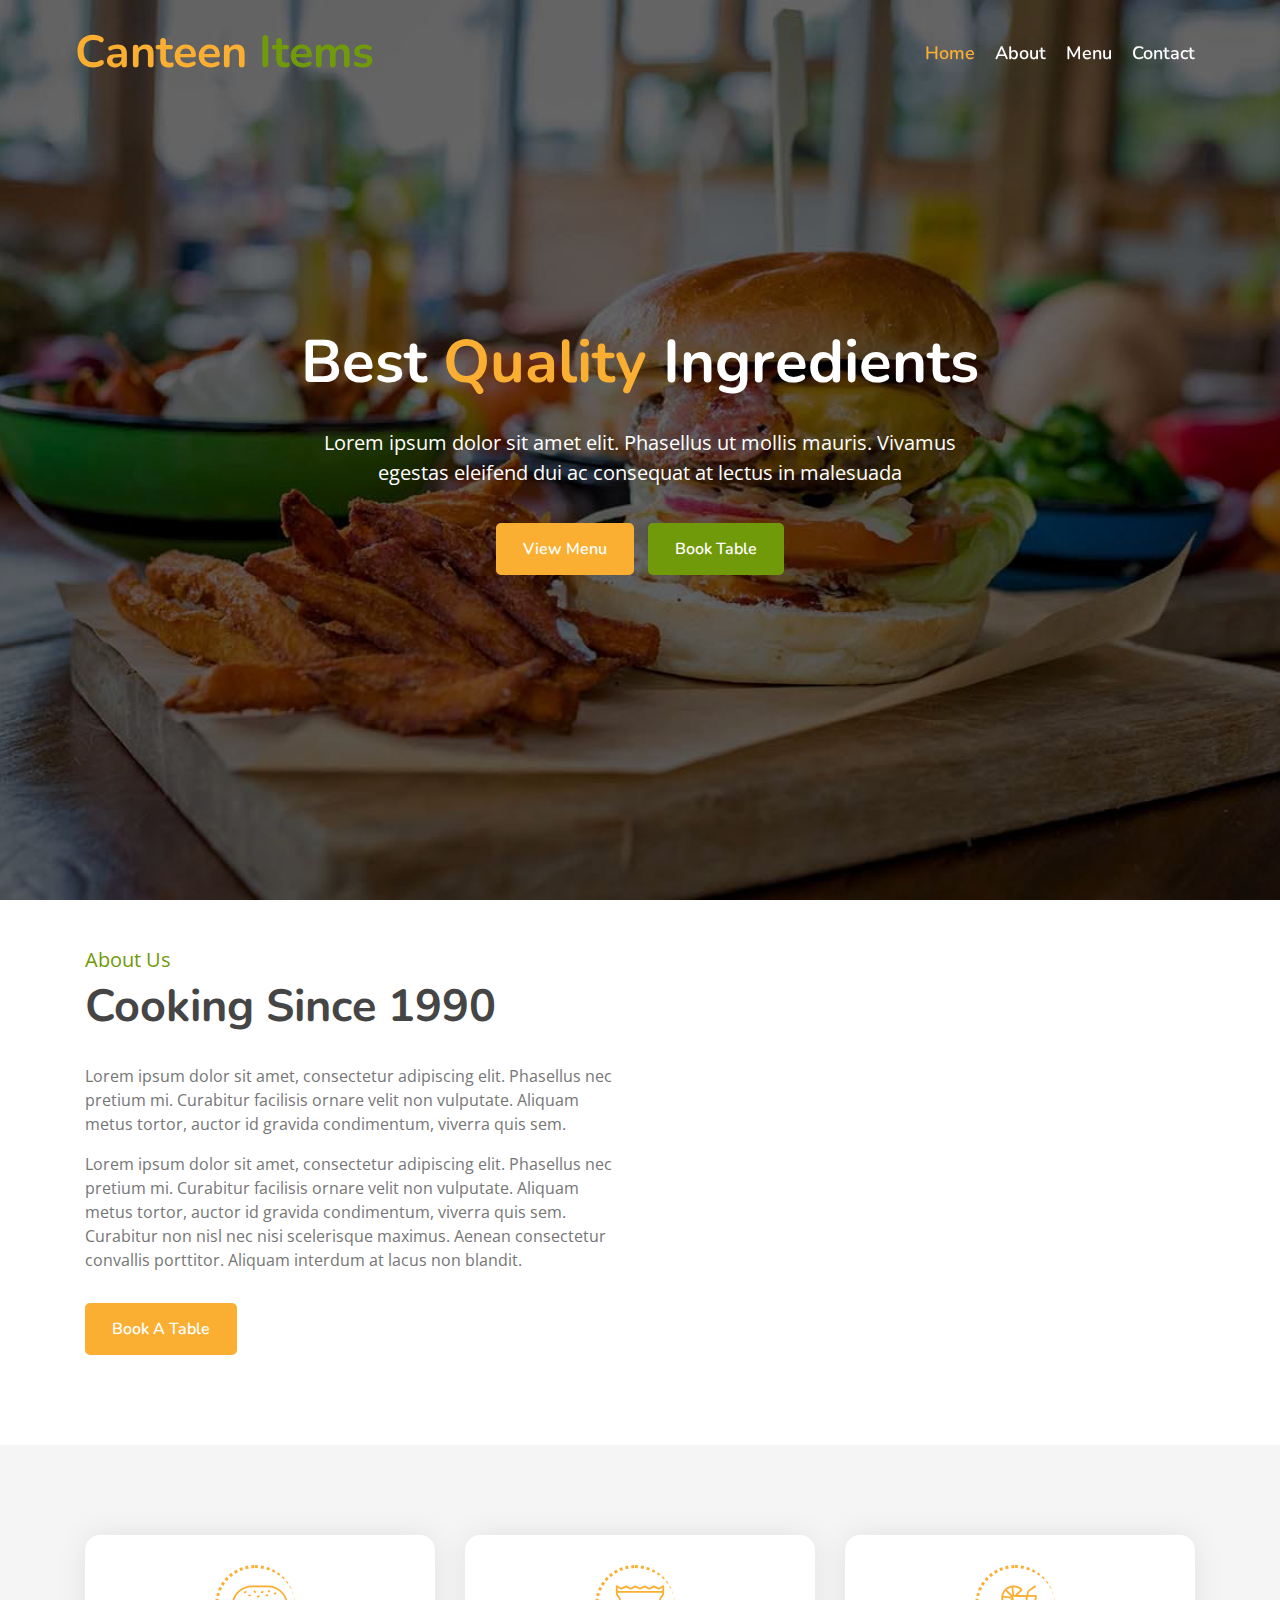
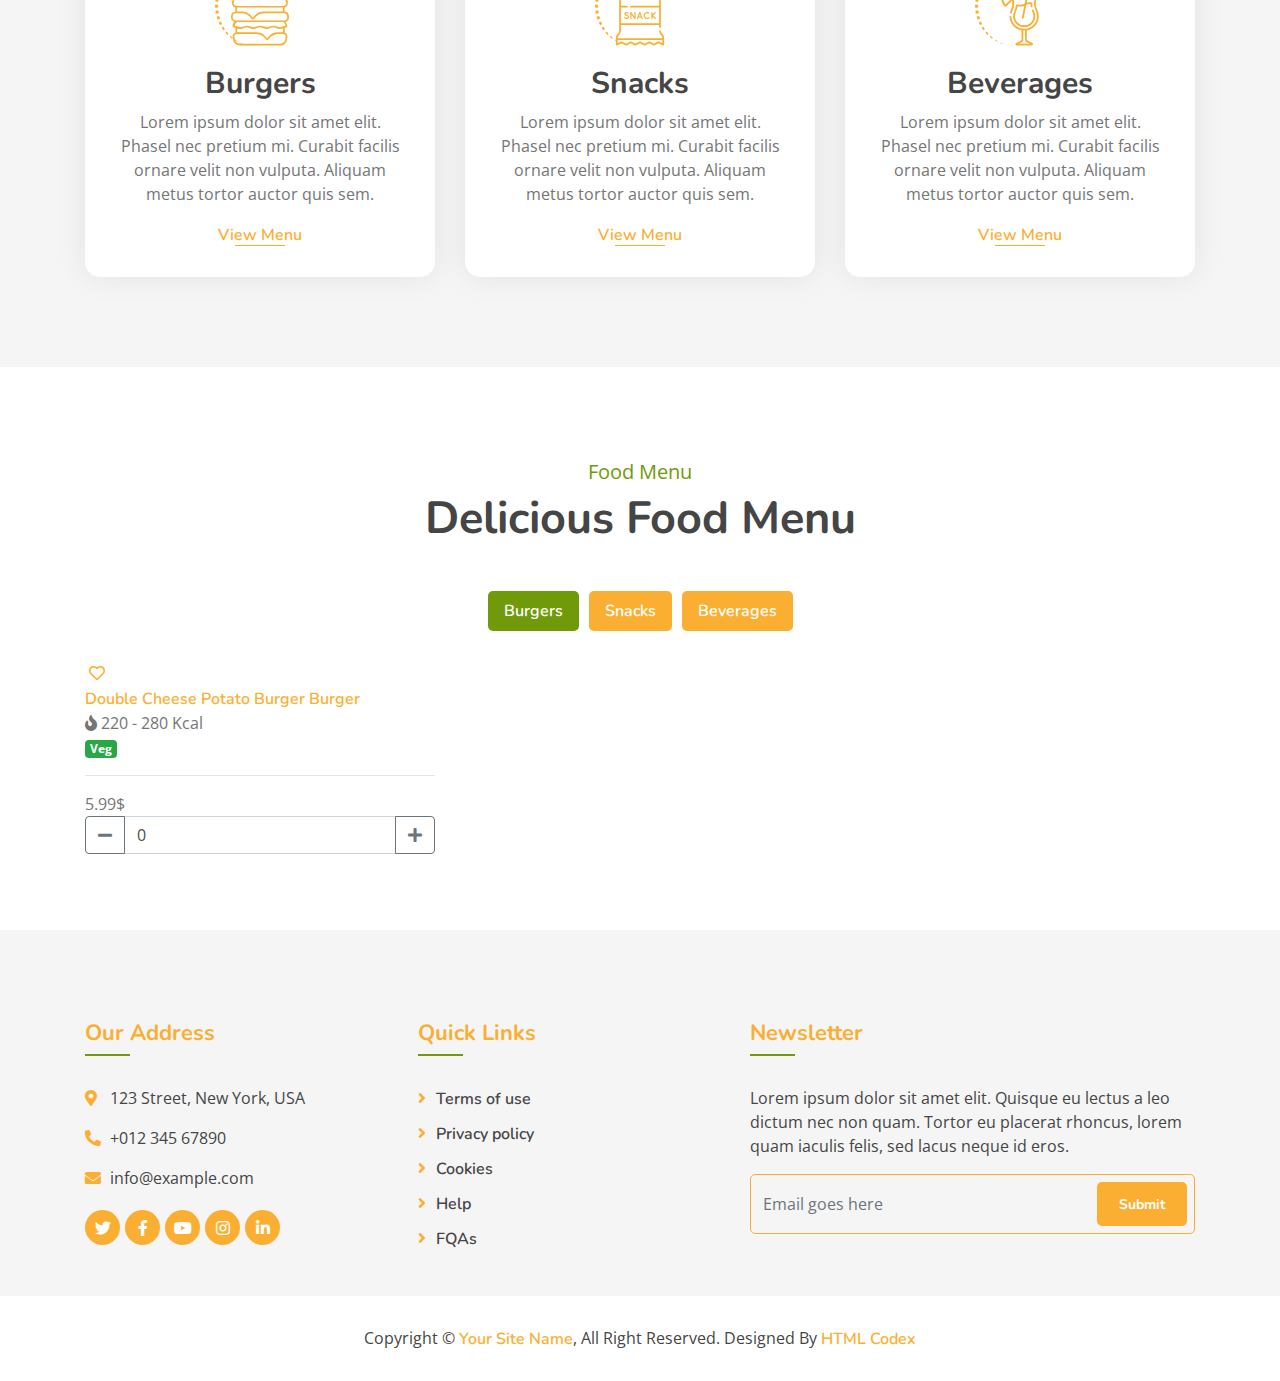
==== index.html @ 70b46063 "removed template name" ====
<!DOCTYPE html>
<html lang="en">
    <head>
        <meta charset="utf-8">
        <title>Canteen items - </title>
        <meta content="width=device-width, initial-scale=1.0" name="viewport">
        <meta content="Free Website Template" name="keywords">
        <meta content="Free Website Template" name="description">

        <!-- Favicon -->
        <link href="img/favicon.ico" rel="icon">

        <!-- Google Font -->
        <link href="https://fonts.googleapis.com/css?family=Open+Sans:300,400|Nunito:600,700" rel="stylesheet"> 
        
        <!-- CSS Libraries -->
        <link href="https://stackpath.bootstrapcdn.com/bootstrap/4.4.1/css/bootstrap.min.css" rel="stylesheet">
        <link href="https://cdnjs.cloudflare.com/ajax/libs/font-awesome/5.10.0/css/all.min.css" rel="stylesheet">
        <link href="lib/animate/animate.min.css" rel="stylesheet">
        <link href="lib/owlcarousel/assets/owl.carousel.min.css" rel="stylesheet">
        <link href="lib/flaticon/font/flaticon.css" rel="stylesheet">
        <link href="lib/tempusdominus/css/tempusdominus-bootstrap-4.min.css" rel="stylesheet" />

        <!-- Template Stylesheet -->
        <link href="css/style.css" rel="stylesheet">
    </head>

    <body>
        <!-- Nav Bar Start -->
        <div class="navbar navbar-expand-lg bg-light navbar-light">
            <div class="container-fluid">
                <a href="index.html" class="navbar-brand">Canteen <span>Items</span></a>
                <button type="button" class="navbar-toggler" data-toggle="collapse" data-target="#navbarCollapse">
                    <span class="navbar-toggler-icon"></span>
                </button>

                <div class="collapse navbar-collapse justify-content-between" id="navbarCollapse">
                    <div class="navbar-nav ml-auto">
                        <a href="index.html" class="nav-item nav-link active">Home</a>
                        <a href="about.html" class="nav-item nav-link">About</a>
                        
                       
                        <a href="menu.html" class="nav-item nav-link">Menu</a>
                        <a href="contact.html" class="nav-item nav-link">Contact</a>
                    </div>
                </div>
            </div>
        </div>
        <!-- Nav Bar End -->


        <!-- Carousel Start -->
        <div class="carousel">
            <div class="container-fluid">
                <div class="owl-carousel">
                    <div class="carousel-item">
                        <div class="carousel-img">
                            <img src="img/carousel-1.jpg" alt="Image">
                        </div>
                        <div class="carousel-text">
                            <h1>Best <span>Quality</span> Ingredients</h1>
                            <p>
                                Lorem ipsum dolor sit amet elit. Phasellus ut mollis mauris. Vivamus egestas eleifend dui ac consequat at lectus in malesuada
                            </p>
                            <div class="carousel-btn">
                                <a class="btn custom-btn" href="">View Menu</a>
                                <a class="btn custom-btn" href="">Book Table</a>
                            </div>
                        </div>
                    </div>
                    <div class="carousel-item">
                        <div class="carousel-img">
                            <img src="img/carousel-2.jpg" alt="Image">
                        </div>
                        <div class="carousel-text">
                            <h1>World’s <span>Best</span> Chef</h1>
                            <p>
                                Morbi sagittis turpis id suscipit feugiat. Suspendisse eu augue urna. Morbi sagittis, orci sodales varius fermentum, tortor
                            </p>
                            <div class="carousel-btn">
                                <a class="btn custom-btn" href="">View Menu</a>
                                <a class="btn custom-btn" href="">Book Table</a>
                            </div>
                        </div>
                    </div>
                    <div class="carousel-item">
                        <div class="carousel-img">
                            <img src="img/carousel-3.jpg" alt="Image">
                        </div>
                        <div class="carousel-text">
                            <h1>Fastest Order <span>Delivery</span></h1>
                            <p>
                                Sed ultrices, est eget feugiat accumsan, dui nibh egestas tortor, ut rhoncus nibh ligula euismod quam. Proin pellentesque odio
                            </p>
                            <div class="carousel-btn">
                                <a class="btn custom-btn" href="">View Menu</a>
                                <a class="btn custom-btn" href="">Book Table</a>
                            </div>
                        </div>
                    </div>
                </div>
            </div>
        </div>
        <!-- Carousel End -->
        
        
    
        

        <!-- About Start -->
        <div class="about">
            <div class="container">
                <div class="row align-items-center">
                   
                    <div class="col-lg-6">
                        <div class="about-content">
                            <div class="section-header">
                                <p>About Us</p>
                                <h2>Cooking Since 1990</h2>
                            </div>
                            <div class="about-text">
                                <p>
                                    Lorem ipsum dolor sit amet, consectetur adipiscing elit. Phasellus nec pretium mi. Curabitur facilisis ornare velit non vulputate. Aliquam metus tortor, auctor id gravida condimentum, viverra quis sem.
                                </p>
                                <p>
                                    Lorem ipsum dolor sit amet, consectetur adipiscing elit. Phasellus nec pretium mi. Curabitur facilisis ornare velit non vulputate. Aliquam metus tortor, auctor id gravida condimentum, viverra quis sem. Curabitur non nisl nec nisi scelerisque maximus. Aenean consectetur convallis porttitor. Aliquam interdum at lacus non blandit.
                                </p>
                                <a class="btn custom-btn" href="">Book A Table</a>
                            </div>
                        </div>
                    </div>
                </div>
            </div>
        </div>
        <!-- About End -->
        
        
    
        
        
      
        <!-- Food Start -->
        <div class="food">
            <div class="container">
                <div class="row align-items-center">
                    <div class="col-md-4">
                        <div class="food-item">
                            <i class="flaticon-burger"></i>
                            <h2>Burgers</h2>
                            <p>
                                Lorem ipsum dolor sit amet elit. Phasel nec pretium mi. Curabit facilis ornare velit non vulputa. Aliquam metus tortor auctor quis sem. 
                            </p>
                            <a href="">View Menu</a>
                        </div>
                    </div>
                    <div class="col-md-4">
                        <div class="food-item">
                            <i class="flaticon-snack"></i>
                            <h2>Snacks</h2>
                            <p>
                                Lorem ipsum dolor sit amet elit. Phasel nec pretium mi. Curabit facilis ornare velit non vulputa. Aliquam metus tortor auctor quis sem. 
                            </p>
                            <a href="">View Menu</a>
                        </div>
                    </div>
                    <div class="col-md-4">
                        <div class="food-item">
                            <i class="flaticon-cocktail"></i>
                            <h2>Beverages</h2>
                            <p>
                                Lorem ipsum dolor sit amet elit. Phasel nec pretium mi. Curabit facilis ornare velit non vulputa. Aliquam metus tortor auctor quis sem. 
                            </p>
                            <a href="">View Menu</a>
                        </div>
                    </div>
                </div>
            </div>
        </div>
        <!-- Food End -->
        
        
        <!-- Menu Start -->
        <div class="menu">
            <div class="container">
                <div class="section-header text-center">
                    <p>Food Menu</p>
                    <h2>Delicious Food Menu</h2>
                </div>
                <div class="menu-tab">
                    <ul class="nav nav-pills justify-content-center">
                        <li class="nav-item">
                            <a class="nav-link active" data-toggle="pill" href="#burgers">Burgers</a>
                        </li>
                        <li class="nav-item">
                            <a class="nav-link" data-toggle="pill" href="#snacks">Snacks</a>
                        </li>
                        <li class="nav-item">
                            <a class="nav-link" data-toggle="pill" href="#beverages">Beverages</a>
                        </li>
                    </ul>
                    <div class="tab-content">
                        <div id="burgers" class="container tab-pane active">
                            
                            
                        </div>
                        <div id="snacks" class="container tab-pane fade">
                            
                        </div>
                        <div id="beverages" class="container tab-pane fade">
                           
                        
                        </div>
                    </div>
                </div>
            </div>
        </div>
        <!-- Menu End -->
        
        
        
        
        
        




        <!-- Footer Start -->
        <div class="footer">
            <div class="container">
                <div class="row">
                    <div class="col-lg-7">
                        <div class="row">
                            <div class="col-md-6">
                                <div class="footer-contact">
                                    <h2>Our Address</h2>
                                    <p><i class="fa fa-map-marker-alt"></i>123 Street, New York, USA</p>
                                    <p><i class="fa fa-phone-alt"></i>+012 345 67890</p>
                                    <p><i class="fa fa-envelope"></i>info@example.com</p>
                                    <div class="footer-social">
                                        <a href=""><i class="fab fa-twitter"></i></a>
                                        <a href=""><i class="fab fa-facebook-f"></i></a>
                                        <a href=""><i class="fab fa-youtube"></i></a>
                                        <a href=""><i class="fab fa-instagram"></i></a>
                                        <a href=""><i class="fab fa-linkedin-in"></i></a>
                                    </div>
                                </div>
                            </div>
                            <div class="col-md-6">
                                <div class="footer-link">
                                    <h2>Quick Links</h2>
                                    <a href="">Terms of use</a>
                                    <a href="">Privacy policy</a>
                                    <a href="">Cookies</a>
                                    <a href="">Help</a>
                                    <a href="">FQAs</a>
                                </div>
                            </div>
                        </div>
                    </div>
                    <div class="col-lg-5">
                        <div class="footer-newsletter">
                            <h2>Newsletter</h2>
                            <p>
                                Lorem ipsum dolor sit amet elit. Quisque eu lectus a leo dictum nec non quam. Tortor eu placerat rhoncus, lorem quam iaculis felis, sed lacus neque id eros.
                            </p>
                            <div class="form">
                                <input class="form-control" placeholder="Email goes here">
                                <button class="btn custom-btn">Submit</button>
                            </div>
                        </div>
                    </div>
                </div>
            </div>
            <div class="copyright">
                <div class="container">
                    <p>Copyright &copy; <a href="#">Your Site Name</a>, All Right Reserved.</p>
                    <p>Designed By <a href="https://htmlcodex.com">HTML Codex</a></p>
                </div>
            </div>
        </div>
        <!-- Footer End -->

        <a href="#" class="back-to-top"><i class="fa fa-chevron-up"></i></a>

        <!-- JavaScript Libraries -->
        <script src="https://code.jquery.com/jquery-3.4.1.min.js"></script>
        <script src="https://stackpath.bootstrapcdn.com/bootstrap/4.4.1/js/bootstrap.bundle.min.js"></script>
        <script src="lib/easing/easing.min.js"></script>
        <script src="lib/owlcarousel/owl.carousel.min.js"></script>
        <script src="lib/tempusdominus/js/moment.min.js"></script>
        <script src="lib/tempusdominus/js/moment-timezone.min.js"></script>
        <script src="lib/tempusdominus/js/tempusdominus-bootstrap-4.min.js"></script>
        
        <!-- Contact Javascript File -->
        <script src="mail/jqBootstrapValidation.min.js"></script>
        <script src="mail/contact.js"></script>

        <!-- Template Javascript -->
        <script src="js/main.js"></script>
    </body>
</html>
---- lib/flaticon/font/flaticon.css ----
/*
  	Flaticon icon font: Flaticon
  	Creation date: 19/09/2020 16:59
  	*/

@font-face {
  font-family: "Flaticon";
  src: url("./Flaticon.eot");
  src: url("./Flaticon.eot?#iefix") format("embedded-opentype"),
       url("./Flaticon.woff2") format("woff2"),
       url("./Flaticon.woff") format("woff"),
       url("./Flaticon.ttf") format("truetype"),
       url("./Flaticon.svg#Flaticon") format("svg");
  font-weight: normal;
  font-style: normal;
}

@media screen and (-webkit-min-device-pixel-ratio:0) {
  @font-face {
    font-family: "Flaticon";
    src: url("./Flaticon.svg#Flaticon") format("svg");
  }
}

[class^="flaticon-"]:before, [class*=" flaticon-"]:before,
[class^="flaticon-"]:after, [class*=" flaticon-"]:after {   
  font-family: Flaticon;
        font-size: 20px;
font-style: normal;
margin-left: 20px;
}

.flaticon-burger:before { content: "\f100"; }
.flaticon-fast-food:before { content: "\f101"; }
.flaticon-snack:before { content: "\f102"; }
.flaticon-cocktail:before { content: "\f103"; }
.flaticon-vegetable:before { content: "\f104"; }
.flaticon-meat:before { content: "\f105"; }
.flaticon-medal:before { content: "\f106"; }
.flaticon-fruits-and-vegetables:before { content: "\f107"; }
.flaticon-cooking:before { content: "\f108"; }
.flaticon-courier:before { content: "\f109"; }
---- css/style.css ----
/*******************************/
/********* General CSS *********/
/*******************************/
body {
    color: #757575;
    background: #ffffff;
    font-family: 'open sans', sans-serif;
}

h1,
h2, 
h3, 
h4,
h5, 
h6 {
    color: #454545;
    font-family: 'Nunito', sans-serif;
}

a {
    font-family: 'Nunito', sans-serif;
    font-weight: 600;
    color: #fbaf32;
    transition: .3s;
}

a:hover,
a:active,
a:focus {
    color: #719a0a;
    outline: none;
    text-decoration: none;
}

.btn.custom-btn {
    padding: 12px 25px;
    font-family: 'Nunito', sans-serif;
    font-size: 16px;
    font-weight: 600;
    color: #ffffff;
    background: #fbaf32;
    border: 2px solid #fbaf32;
    border-radius: 5px;
    transition: .5s;
}

.btn.custom-btn:hover {
    color: #fbaf32;
    background: transparent;
}

.btn.custom-btn:focus,
.form-control:focus,
.custom-select:focus {
    box-shadow: none;
}

.container-fluid {
    max-width: 1366px;
}

.back-to-top {
    position: fixed;
    display: none;
    background: #fbaf32;
    width: 44px;
    height: 44px;
    text-align: center;
    line-height: 1;
    font-size: 22px;
    right: 15px;
    bottom: 15px;
    border-radius: 5px;
    transition: background 0.5s;
    z-index: 9;
}

.back-to-top i {
    color: #ffffff;
    padding-top: 10px;
}

.back-to-top:hover {
    background: #719a0a;
}

[class^="flaticon-"]:before, [class*=" flaticon-"]:before,
[class^="flaticon-"]:after, [class*=" flaticon-"]:after {   
    font-size: inherit;
    margin-left: 0;
}


/**********************************/
/*********** Nav Bar CSS **********/
/**********************************/
.navbar {
    position: relative;
    transition: .5s;
    z-index: 999;
}

.navbar.nav-sticky {
    position: fixed;
    top: 0;
    width: 100%;
    box-shadow: 0 2px 5px rgba(0, 0, 0, .3);
}

.navbar .navbar-brand {
    margin: 0;
    color: #fbaf32;
    font-size: 45px;
    line-height: 0px;
    font-weight: 700;
    font-family: 'Nunito', sans-serif;
    transition: .5s;
    
}

.navbar .navbar-brand span {
    color: #719a0a;
}

.navbar .navbar-brand:hover {
    color: #fbaf32;
}

.navbar .navbar-brand:hover span {
    color: #fbaf32;
}

.navbar .navbar-brand img {
    max-width: 100%;
    max-height: 40px;
}

.navbar .dropdown-menu {
    margin-top: 0;
    border: 0;
    border-radius: 0;
    background: #f8f9fa;
}

@media (min-width: 992px) {
    .navbar {
        position: absolute;
        width: 100%;
        padding: 30px 60px;
        background: transparent !important;
        z-index: 9;
    }
    
    .navbar.nav-sticky {
        padding: 10px 60px;
        background: #ffffff !important;
    }
    
    .navbar .navbar-brand {
        color: #fbaf32;
    }
    
    .navbar.nav-sticky .navbar-brand {
        color: #fbaf32;
    }

    .navbar-light .navbar-nav .nav-link,
    .navbar-light .navbar-nav .nav-link:focus {
        padding: 10px 10px 8px 10px;
        font-family: 'Nunito', sans-serif;
        color: #ffffff;
        font-size: 18px;
        font-weight: 600;
    }
    
    .navbar-light.nav-sticky .navbar-nav .nav-link,
    .navbar-light.nav-sticky .navbar-nav .nav-link:focus {
        color: #666666;
    }

    .navbar-light .navbar-nav .nav-link:hover,
    .navbar-light .navbar-nav .nav-link.active {
        color: #fbaf32;
    }
    
    .navbar-light.nav-sticky .navbar-nav .nav-link:hover,
    .navbar-light.nav-sticky .navbar-nav .nav-link.active {
        color: #fbaf32;
    }
}

@media (max-width: 991.98px) {   
    .navbar {
        padding: 15px;
        background: #ffffff !important;
    }
    
    .navbar .navbar-brand {
        color: #fbaf32;
    }
    
    .navbar .navbar-nav {
        margin-top: 15px;
    }
    
    .navbar a.nav-link {
        padding: 5px;
    }
    
    .navbar .dropdown-menu {
        box-shadow: none;
    }
}


/*******************************/
/********** Hero CSS ***********/
/*******************************/
.carousel {
    position: relative;
    width: 100%;
    height: 100vh;
    min-height: 400px;
    background: #ffffff;
}

.carousel .container-fluid {
    padding: 0;
}

.carousel .carousel-item {
    position: relative;
    width: 100%;
    height: 100vh;
    display: flex;
    align-items: center;
    justify-content: center;
    flex-direction: column;
}

.carousel .carousel-img {
    position: relative;
    width: 100%;
    height: 100%;
    text-align: right;
    overflow: hidden;
}

.carousel .carousel-img::after {
    position: absolute;
    content: "";
    top: 0;
    right: 0;
    bottom: 0;
    left: 0;
    background: rgba(0, 0, 0, 0.6);
    z-index: 1;
}

.carousel .carousel-img img {
    width: 100%;
    height: 100%;
    object-fit: cover;
}

.carousel .carousel-text {
    position: absolute;
    max-width: 700px;
    height: calc(100vh - 35px);
    display: flex;
    align-items: center;
    justify-content: center;
    flex-direction: column;
    z-index: 2;
}

.carousel .carousel-text h1 {
    text-align: center;
    color: #ffffff;
    font-size: 60px;
    font-weight: 700;
    margin-bottom: 30px;
}

.carousel .carousel-text h1 span {
    color: #fbaf32;
}

.carousel .carousel-text p {
    color: #ffffff;
    text-align: center;
    font-size: 20px;
    margin-bottom: 35px;
}

.carousel .carousel-btn .btn:last-child {
    margin-left: 10px;
    background: #719a0a;
    border-color: #719a0a;
}

.carousel .carousel-btn .btn:last-child:hover {
    color: #719a0a;
    background: transparent;
}

.carousel .animated {
    -webkit-animation-duration: 1s;
    animation-duration: 1s;
}

@media (max-width: 991.98px) {
    .carousel,
    .carousel .carousel-item,
    .carousel .carousel-text {
        height: calc(100vh - 105px);
    }
    
    .carousel .carousel-text h1 {
        font-size: 35px;
    }
    
    .carousel .carousel-text p {
        font-size: 16px;
    }
    
    .carousel .carousel-text .btn {
        padding: 12px 30px;
        font-size: 15px;
        letter-spacing: 0;
    }
}

@media (max-width: 767.98px) {
    .carousel,
    .carousel .carousel-item,
    .carousel .carousel-text {
        height: calc(100vh - 70px);
    }
    
    .carousel .carousel-text h1 {
        font-size: 30px;
    }
    
    .carousel .carousel-text .btn {
        padding: 10px 25px;
        font-size: 15px;
        letter-spacing: 0;
    }
}

@media (max-width: 575.98px) {
    .carousel .carousel-text h1 {
        font-size: 25px;
    }
    
    .carousel .carousel-text .btn {
        padding: 8px 20px;
        font-size: 14px;
        letter-spacing: 0;
    }
}


/*******************************/
/******* Page Header CSS *******/
/*******************************/
.page-header {
    position: relative;
    margin-bottom: 45px;
    padding: 150px 0 90px 0;
    text-align: center;
    background: linear-gradient(rgba(0, 0, 0, .5), rgba(0, 0, 0, .5)), url(../img/page-header.jpg);
    background-position: center;
    background-repeat: no-repeat;
    background-size: cover;
}

.page-header h2 {
    position: relative;
    color: #fbaf32;
    font-size: 60px;
    font-weight: 700;
}

.page-header a {
    position: relative;
    padding: 0 12px;
    font-size: 20px;
    text-transform: uppercase;
    color: #ffffff;
}

.page-header a:hover {
    color: #ffffff;
}

.page-header a::after {
    position: absolute;
    content: "/";
    width: 8px;
    height: 8px;
    top: -1px;
    right: -7px;
    text-align: center;
    color: #fbaf32;
}

.page-header a:last-child::after {
    display: none;
}

@media (max-width: 767.98px) {
    .page-header h2 {
        font-size: 35px;
    }
    
    .page-header a {
        font-size: 18px;
    }
}


/*******************************/
/******* Section Header ********/
/*******************************/
.section-header {
    position: relative;
    margin-bottom: 45px;
}

.section-header p {
    color: #719a0a;
    margin-bottom: 5px;
    position: relative;
    font-size: 20px;
}

.section-header h2 {
    margin: 0;
    position: relative;
    font-size: 45px;
    font-weight: 700;
}

@media (max-width: 991.98px) {
    .section-header h2 {
        font-size: 40px;
        font-weight: 600;
    }
}

@media (max-width: 767.98px) {
    .section-header h2 {
        font-size: 35px;
        font-weight: 600;
    }
}

@media (max-width: 575.98px) {
    .section-header h2 {
        font-size: 30px;
        font-weight: 600;
    }
}


/*******************************/
/********* Booking CSS *********/
/*******************************/
.booking {
    position: relative;
    width: 100%;
    margin-bottom: 45px;
    background: rgba(0, 0, 0, .04);
}

.booking .booking-content {
    padding: 45px 0 15px 0;
}

.booking .booking-content .section-header {
    margin-bottom: 30px;
}

.booking .booking-form {
    padding: 60px 30px;
    background: #fbaf32;
}

.booking .booking-form .control-group {
    margin-bottom: 15px;
}

.booking .booking-form .input-group-text {
    position: absolute;
    padding: 0;
    border: none;
    background: none;
    top: 15px;
    right: 15px;
    color: #ffffff;
    font-size: 14px;
}

.booking .booking-form .form-control {
    height: 45px;
    font-size: 14px;
    color: #ffffff;
    padding: 0 15px;
    border-radius: 5px !important;
    border: 1px solid #ffffff;
    background: transparent;
}

.booking .booking-form select.form-control {
    padding: 0 10px;
}

.booking .booking-form .form-control::placeholder {
    color: #ffffff;
    opacity: 1;
}

.booking .booking-form .form-control:-ms-input-placeholder,
.booking .booking-form .form-control::-ms-input-placeholder {
    color: #ffffff;
}

.booking .booking-form .input-group [data-toggle="datetimepicker"] {
    cursor: default;
}

.booking .booking-form .btn.custom-btn {
    width: 100%;
    color: #fbaf32;
    background: #ffffff;
    border: 1px solid #ffffff;
}

.booking .booking-form .btn.custom-btn:hover {
    color: #ffffff;
    background: transparent;
}


/*******************************/
/********** Menu CSS ***********/
/*******************************/
.food {
    position: relative;
    width: 100%;
    padding: 90px 0 60px 0;
    margin: 45px 0;
    background: rgba(0, 0, 0, .04);
}

.food .food-item {
    position: relative;
    width: 100%;
    margin-bottom: 30px;
    padding: 50px 30px 30px;
    text-align: center;
    background: #ffffff;
    border-radius: 15px;
    box-shadow: 0 0 30px rgba(0, 0, 0, .08);
    transition: .3s;
}

.food .food-item:hover {
    box-shadow: none;
}

.food .food-item i {
    position: relative;
    display: inline-block;
    color: #fbaf32;
    font-size: 60px;
    line-height: 60px;
    margin-bottom: 20px;
    transition: .3s;
}

.food .food-item:hover i {
    color: #719a0a;
}

.food .food-item i::after {
    position: absolute;
    content: "";
    width: calc(100% + 20px);
    height: calc(100% + 20px);
    top: -20px;
    left: -15px;
    border: 3px dotted #fbaf32;
    border-right: transparent;
    border-bottom: transparent;
    border-radius: 100px;
    transition: .3s;
}

.food .food-item:hover i::after {
    border: 3px dotted #719a0a;
    border-right: transparent;
    border-bottom: transparent;
}

.food .food-item h2 {
    font-size: 30px;
    font-weight: 700;
}

.food .food-item a {
    position: relative;
    font-size: 16px;
}

.food .food-item a::after {
    position: absolute;
    content: "";
    width: 50px;
    height: 1px;
    bottom: 0;
    left: calc(50% - 25px);
    background: #fbaf32;
    transition: .3s;
}

.food .food-item a:hover::after {
    width: 100%;
    left: 0;
    background: #719a0a;
}



/*******************************/
/********** About CSS **********/
/*******************************/
.about {
    position: relative;
    width: 100%;
    padding: 45px 0;
}

.about .section-header {
    margin-bottom: 30px;
    margin-left: 0;
}

.about .about-img {
    position: relative;
}

.about .about-img img {
    position: relative;
    width: 100%;
    border-radius: 15px;
}

.about .btn-play {
    position: absolute;
    z-index: 1;
    top: 50%;
    left: 50%;
    transform: translateX(-50%) translateY(-50%);
    box-sizing: content-box;
    display: block;
    width: 32px;
    height: 44px;
    border-radius: 50%;
    border: none;
    outline: none;
    padding: 18px 20px 18px 28px;
}

.about .btn-play:before {
    content: "";
    position: absolute;
    z-index: 0;
    left: 50%;
    top: 50%;
    transform: translateX(-50%) translateY(-50%);
    display: block;
    width: 100px;
    height: 100px;
    background: #fbaf32;
    border-radius: 50%;
    animation: pulse-border 1500ms ease-out infinite;
}

.about .btn-play:after {
    content: "";
    position: absolute;
    z-index: 1;
    left: 50%;
    top: 50%;
    transform: translateX(-50%) translateY(-50%);
    display: block;
    width: 100px;
    height: 100px;
    background: #fbaf32;
    border-radius: 50%;
    transition: all 200ms;
}

.about .btn-play img {
    position: relative;
    z-index: 3;
    max-width: 100%;
    width: auto;
    height: auto;
}

.about .btn-play span {
    display: block;
    position: relative;
    z-index: 3;
    width: 0;
    height: 0;
    border-left: 32px solid #ffffff;
    border-top: 22px solid transparent;
    border-bottom: 22px solid transparent;
}

@keyframes pulse-border {
  0% {
    transform: translateX(-50%) translateY(-50%) translateZ(0) scale(1);
    opacity: 1;
  }
  100% {
    transform: translateX(-50%) translateY(-50%) translateZ(0) scale(1.5);
    opacity: 0;
  }
}

#videoModal {
    padding-left: 17px;
}

#videoModal .modal-dialog {
    position: relative;
    max-width: 800px;
    margin: 60px auto 0 auto;
}

#videoModal .modal-body {
    position: relative;
    padding: 0px;
}

#videoModal .close {
    position: absolute;
    width: 30px;
    height: 30px;
    right: 0px;
    top: -30px;
    z-index: 999;
    font-size: 30px;
    font-weight: normal;
    color: #ffffff;
    background: #000000;
    opacity: 1;
}

.about .about-content {
    position: relative;
}

.about .about-text p {
    font-size: 16px;
}

.about .about-text a.btn {
    position: relative;
    margin-top: 15px;
}

@media (max-width: 991.98px) {
    .about .about-img {
        margin-bottom: 30px;
    }
}


/*******************************/
/********* Feature CSS *********/
/*******************************/
.feature {
    position: relative;
    width: 100%;
    padding: 45px 0 0 0;
}

.feature .section-header {
    margin-bottom: 30px;
}

.feature .feature-text {
    position: relative;
    width: 100%;
}

.feature .feature-img {
    border-radius: 15px;
    margin-bottom: 25px;
    overflow: hidden;
}

.feature .feature-img .col-6,
.feature .feature-img .col-12 {
    padding: 0;
    overflow: hidden;
}

.feature .feature-img img {
    width: 100%;
    transition: .3s;
}

.feature .feature-img img:hover {
    transform: scale(1.1);
}

.feature .feature-text .btn {
    width: 100%;
    margin-top: 15px;
    margin-bottom: 45px;
}

.feature .feature-item {
    width: 100%;
    margin-bottom: 45px;
}

.feature .feature-item i {
    position: relative;
    display: block;
    color: #719a0a;
    font-size: 60px;
    line-height: 60px;
    margin-bottom: 15px;
    background-image: linear-gradient(#719a0a, #fbaf32);
    -webkit-background-clip: text;
    -webkit-text-fill-color: transparent;
}

.feature .feature-item i::after {
    position: absolute;
    content: "";
    width: 40px;
    height: 40px;
    top: -10px;
    left: 20px;
    background: #fbaf32;
    border-radius: 30px;
    z-index: -1;
}

.feature .feature-item h3 {
    font-size: 22px;
    font-weight: 700;
}


/*******************************/
/*********** Menu CSS **********/
/*******************************/
.menu {
    position: relative;
    padding: 45px 0 15px 0;
}

.menu .menu-tab {
    position: relative;
}

.menu .menu-tab img {
    max-width: 100%;
    border-radius: 15px;
}

.menu .menu-tab .nav.nav-pills .nav-link {
    color: #ffffff;
    background: #fbaf32;
    border-radius: 5px;
    margin: 0 5px;
}

.menu .menu-tab .nav.nav-pills .nav-link:hover,
.menu .menu-tab .nav.nav-pills .nav-link.active {
    color: #ffffff;
    background: #719a0a;
}

.menu .menu-tab .tab-content {
    padding: 30px 0 0 0;
    background: transparent;
}

.menu .menu-tab .tab-content .container {
    padding: 0;
}

.menu .menu-item {
    position: relative;
    margin-bottom: 30px;
    display: flex;
    align-items: center;
}

.menu .menu-img {
    width: 80px;
    margin-right: 20px;
}

.menu .menu-img img {
    width: 100%;
    border-radius: 100px;
}

.menu .menu-text {
    width: calc(100% - 100px);
}

.menu .menu-text h3 {
    position: relative;
    display: block;
    font-size: 22px;
    font-weight: 700;
}

.menu .menu-text h3::after {
    position: absolute;
    content: "";
    width: 100%;
    height: 0;
    top: 13px;
    left: 0;
    border-top: 2px dotted #cccccc;
    z-index: -1;
}

.menu .menu-text h3 span {
    display: inline-block;
    float: left;
    padding-right: 5px;
    background: #ffffff;
}

.menu .menu-text h3 strong {
    display: inline-block;
    float: right;
    padding-left: 5px;
    color: #fbaf32;
    background: #ffffff;
}

.menu .menu-text p {
    position: relative;
    margin: 5px 0 0 0;
    float: left;
    display: block;
}

@media(max-width: 575.98px) {
    .menu .menu-text p,
    .menu .menu-text h3,
    .menu .menu-text h3 span,
    .menu .menu-text h3 strong {
        display: block;
        float: none;
        padding: 0;
        margin: 0;
    }
    
    .menu .menu-text h3 {
        font-size: 18px;
        margin-bottom: 0;
    }
    
    .menu .menu-text h3 span {
        margin-bottom: 3px;
    }
    
    .menu .menu-text h3::after {
        display: none;
    }
}


/*******************************/
/*********** Team CSS **********/
/*******************************/
.team {
    position: relative;
    width: 100%;
    padding: 45px 0 15px 0;
}

.team .team-item {
    position: relative;
    margin-bottom: 30px;
    background: #ffffff;
}

.team .team-img {
    position: relative;
    border-radius: 15px 15px 0 0;
    overflow: hidden;
}

.team .team-img img {
    position: relative;
    width: 100%;
    margin-top: 15px;
    transform: scale(1.1);
    transition: .3s;
}

.team .team-item:hover img {
    margin-top: 0;
    margin-bottom: 15px;
}

.team .team-social {
    position: absolute;
    width: 100%;
    height: 100%;
    top: 0;
    left: 0;
    display: flex;
    align-items: center;
    justify-content: center;
    transition: .5s;
}

.team .team-social a {
    position: relative;
    margin: 0 3px;
    margin-top: 100px;
    width: 40px;
    height: 40px;
    display: flex;
    align-items: center;
    justify-content: center;
    border-radius: 40px;
    font-size: 16px;
    color: #ffffff;
    background: #fbaf32;
    opacity: 0;
}

.team .team-social a:hover {
    color: #ffffff;
    background: #719a0a;
}

.team .team-item:hover .team-social {
    background: rgba(256, 256, 256, .5);
}

.team .team-item:hover .team-social a:first-child {
    opacity: 1;
    margin-top: 0;
    transition: .3s 0s;
}

.team .team-item:hover .team-social a:nth-child(2) {
    opacity: 1;
    margin-top: 0;
    transition: .3s .1s;
}

.team .team-item:hover .team-social a:nth-child(3) {
    opacity: 1;
    margin-top: 0;
    transition: .3s .2s;
}

.team .team-item:hover .team-social a:nth-child(4) {
    opacity: 1;
    margin-top: 0;
    transition: .3s .3s;
}

.team .team-text {
    position: relative;
    padding: 25px 15px;
    text-align: center;
    background: #ffffff;
    border: 1px solid rgba(0, 0, 0, .07);
    border-top: none;
    border-radius: 0 0 15px 15px;
}

.team .team-text h2 {
    font-size: 22px;
    font-weight: 700;
}

.team .team-text p {
    margin: 0;
    font-size: 16px;
}


/*******************************/
/******* Testimonial CSS *******/
/*******************************/
.testimonial {
    position: relative;
    width: 100%;
    padding: 90px 0;
    margin: 45px 0;
    background: rgba(0, 0, 0, .04);
}

.testimonial .testimonials-carousel {
    position: relative;
    width: calc(100% + 30px);
    margin: 0 -15px;
}

.testimonial .testimonial-item {
    position: relative;
    margin: 15px;
    padding: 30px;
    display: flex;
    align-items: center;
    justify-content: center;
    flex-direction: column;
    background: #ffffff;
    border-radius: 15px;
    box-shadow: 0 0 15px rgba(0, 0, 0, .08);
    transition: .3s;
    overflow: hidden;
}

.testimonial .testimonial-item:hover {
    box-shadow: none;
}

.testimonial .testimonial-img {
    position: relative;
    width: 100px;
    border-radius: 100px;
    margin-bottom: 20px;
    overflow: hidden;
}

.testimonial .testimonial-img img {
    width: 100%;
    border-radius: 100px;
}

.testimonial .testimonial-item p {
    text-align: center;
    margin-bottom: 10px;
}

.testimonial .testimonial-item h2 {
    position: relative;
    font-size: 18px;
    font-weight: 700;
    margin-bottom: 2px;
}

.testimonial .testimonial-item h3 {
    color: #999999;
    font-size: 16px;
    font-weight: 600;
    margin: 0;
}

.testimonial .owl-dots {
    margin-top: 10px;
    text-align: center;
}

.testimonial .owl-dot {
    display: inline-block;
    margin: 0 5px;
    width: 12px;
    height: 12px;
    border-radius: 50%;
    background: #fbaf32;
}

.testimonial .owl-dot.active {
    background: #719a0a;
}


/*******************************/
/*********** Blog CSS **********/
/*******************************/
.blog {
    position: relative;
    width: 100%;
    padding: 45px 0 0 0;
}

.blog .blog-item {
    position: relative;
}

.blog .blog-img {
    position: relative;
    width: 100%;
    border-radius: 15px;
    overflow: hidden;
    z-index: 1;
}

.blog .blog-img img {
    width: 100%;
}

.blog .blog-content {
    position: relative;
    width: calc(100% - 60px);
    top: -60px;
    left: 30px;
    padding: 25px 30px 30px 30px;
    background: #ffffff;
    box-shadow: 0 0 30px rgba(0, 0, 0, .08);
    border-radius: 15px;
    z-index: 2;
}

.blog .blog-content h2.blog-title {
    font-size: 22px;
    font-weight: 700;
}

.blog .blog-meta {
    position: relative;
    display: flex;
    flex-wrap: wrap;
    margin-bottom: 15px;
}

.blog .blog-meta p {
    margin: 0 10px 0 0;
    font-size: 14px;
    color: #999999;
}

.blog .blog-meta i {
    color: #fbaf32;
    margin-right: 5px;
}

.blog .blog-meta p:last-child {
    margin: 0;
}

.blog .blog-text {
    position: relative;
}

.blog .blog-text p {
    margin-bottom: 10px;
}

.blog .blog-item a.btn {
    margin-top: 10px;
    padding: 5px 15px;
}

.blog .pagination .page-link {
    color: #fbaf32;
    border-radius: 5px;
    border-color: #fbaf32;
    margin: 0 2px;
}

.blog .pagination .page-link:hover,
.blog .pagination .page-item.active .page-link {
    color: #ffffff;
    background: #fbaf32;
}

.blog .pagination .disabled .page-link {
    color: #999999;
}

@media(max-width: 575.98px){
    .blog .blog-meta p {
        flex: 50%;
        font-size: 13px;
        margin: 0 0 5px 0;
    }
}


/*******************************/
/******* Single Post CSS *******/
/*******************************/
.single {
    position: relative;
    padding: 45px 0;
}

.single .single-content {
    position: relative;
    margin-bottom: 30px;
    overflow: hidden;
}

.single .single-content img {
    margin-bottom: 20px;
    width: 100%;
}

.single .single-tags {
    margin: -5px -5px 41px -5px;
    font-size: 0;
}

.single .single-tags a {
    margin: 5px;
    display: inline-block;
    padding: 7px 15px;
    font-size: 14px;
    font-weight: 400;
    color: #fbaf32;
    border: 1px solid #dddddd;
    border-radius: 5px;
}

.single .single-tags a:hover {
    color: #ffffff;
    background: #fbaf32;
    border-color: #fbaf32;
}

.single .single-bio {
    margin-bottom: 45px;
    padding: 30px;
    background: rgba(0, 0, 0, .04);
    display: flex;
}

.single .single-bio-img {
    width: 100%;
    max-width: 100px;
}

.single .single-bio-img img {
    width: 100%;
    border-radius: 100px;
}

.single .single-bio-text {
    padding-left: 30px;
}

.single .single-bio-text h3 {
    font-size: 20px;
    font-weight: 700;
}

.single .single-bio-text p {
    margin: 0;
}

.single .single-related {
    margin-bottom: 45px;
}

.single .single-related h2 {
    font-size: 30px;
    font-weight: 700;
    margin-bottom: 25px;
}

.single .related-slider {
    position: relative;
    margin: 0 -15px;
    width: calc(100% + 30px);
}

.single .related-slider .post-item {
    margin: 0 15px;
}

.single .post-item {
    display: flex;
    align-items: center;
    margin-bottom: 15px;
}

.single .post-item .post-img {
    width: 100%;
    max-width: 80px;
}

.single .post-item .post-img img {
    width: 100%;
    border-radius: 5px;
}

.single .post-item .post-text {
    padding-left: 15px;
}

.single .post-item .post-text a {
    color: #757575;
    font-size: 17px;
}

.single .post-item .post-text a:hover {
    color: #fbaf32;
}

.single .post-item .post-meta {
    display: flex;
    margin-top: 8px;
}

.single .post-item .post-meta p {
    display: inline-block;
    margin: 0;
    padding: 0 3px;
    font-size: 14px;
    font-weight: 300;
    font-style: italic;
}

.single .post-item .post-meta p a {
    margin-left: 5px;
    color: #999999;
    font-size: 14px;
    font-weight: 300;
    font-style: normal;
}

.single .related-slider .owl-nav {
    position: absolute;
    width: 90px;
    top: -55px;
    right: 15px;
    display: flex;
}

.single .related-slider .owl-nav .owl-prev,
.single .related-slider .owl-nav .owl-next {
    margin-left: 15px;
    width: 30px;
    height: 30px;
    display: flex;
    align-items: center;
    justify-content: center;
    color: #ffffff;
    background: #fbaf32;
    font-size: 16px;
    transition: .3s;
}

.single .related-slider .owl-nav .owl-prev:hover,
.single .related-slider .owl-nav .owl-next:hover {
    color: #ffffff;
    background: #719a0a;
}

.single .single-comment {
    position: relative;
    margin-bottom: 45px;
}

.single .single-comment h2 {
    font-size: 30px;
    font-weight: 700;
    margin-bottom: 25px;
}

.single .comment-list {
    list-style: none;
    padding: 0;
}

.single .comment-child {
    list-style: none;
}

.single .comment-body {
    display: flex;
    margin-bottom: 30px;
}

.single .comment-img {
    width: 60px;
}

.single .comment-img img {
    width: 100%;
    border-radius: 100px;
}

.single .comment-text {
    padding-left: 15px;
    width: calc(100% - 60px);
}

.single .comment-text h3 {
    font-size: 18px;
    font-weight: 600;
    margin-bottom: 3px;
}

.single .comment-text span {
    display: block;
    font-size: 14px;
    font-weight: 300;
    margin-bottom: 5px;
}

.single .comment-text .btn {
    padding: 3px 10px;
    font-size: 14px;
    color: #454545;
    background: #dddddd;
    border-radius: 5px;
}

.single .comment-text .btn:hover {
    background: #fbaf32;
}

.single .comment-form {
    position: relative;
}

.single .comment-form h2 {
    font-size: 30px;
    font-weight: 700;
    margin-bottom: 25px;
}

.single .comment-form form {
    padding: 30px;
    background: #f3f6ff;
}

.single .comment-form form .form-group:last-child {
    margin: 0;
}

.single .comment-form input,
.single .comment-form textarea {
    border-radius: 5px;
}


/**********************************/
/*********** Sidebar CSS **********/
/**********************************/
.sidebar {
    position: relative;
    width: 100%;
}

@media(max-width: 991.98px) {
    .sidebar {
        margin-top: 45px;
    }
}

.sidebar .sidebar-widget {
    position: relative;
    margin-bottom: 45px;
}

.sidebar .sidebar-widget .widget-title {
    position: relative;
    margin-bottom: 30px;
    padding-bottom: 5px;
    font-size: 25px;
    font-weight: 700;
}

.sidebar .sidebar-widget .widget-title::after {
    position: absolute;
    content: "";
    width: 60px;
    height: 2px;
    bottom: 0;
    left: 0;
    background: #fbaf32;
}

.sidebar .sidebar-widget .search-widget {
    position: relative;
}

.sidebar .search-widget input {
    height: 50px;
    border: 1px solid #dddddd;
    border-radius: 5px;
}

.sidebar .search-widget input:focus {
    box-shadow: none;
}

.sidebar .search-widget .btn {
    position: absolute;
    top: 6px;
    right: 15px;
    height: 40px;
    padding: 0;
    font-size: 25px;
    color: #fbaf32;
    background: none;
    border-radius: 0;
    border: none;
    transition: .3s;
}

.sidebar .search-widget .btn:hover {
    color: #719a0a;
}

.sidebar .sidebar-widget .recent-post {
    position: relative;
}

.sidebar .sidebar-widget .tab-post {
    position: relative;
}

.sidebar .tab-post .nav.nav-pills .nav-link {
    color: #ffffff;
    background: #fbaf32;
    border-radius: 0;
}

.sidebar .tab-post .nav.nav-pills .nav-link:hover,
.sidebar .tab-post .nav.nav-pills .nav-link.active {
    color: #ffffff;
    background: #719a0a;
}

.sidebar .tab-post .tab-content {
    padding: 15px 0 0 0;
    background: transparent;
}

.sidebar .tab-post .tab-content .container {
    padding: 0;
}

.sidebar .sidebar-widget .category-widget {
    position: relative;
}

.sidebar .category-widget ul {
    margin: 0;
    padding: 0;
    list-style: none;
}

.sidebar .category-widget ul li {
    margin: 0 0 12px 22px; 
}

.sidebar .category-widget ul li:last-child {
    margin-bottom: 0; 
}

.sidebar .category-widget ul li a {
    display: inline-block;
    line-height: 23px;
}

.sidebar .category-widget ul li::before {
    position: absolute;
    content: '\f105';
    font-family: 'Font Awesome 5 Free';
    font-weight: 900;
    color: #fbaf32;
    left: 1px;
}

.sidebar .category-widget ul li span {
    display: inline-block;
    float: right;
}

.sidebar .sidebar-widget .tag-widget {
    position: relative;
    margin: -5px -5px;
}

.single .tag-widget a {
    margin: 5px;
    display: inline-block;
    padding: 7px 15px;
    font-size: 14px;
    font-weight: 400;
    color: #fbaf32;
    border: 1px solid #dddddd;
    border-radius: 5px;
}

.single .tag-widget a:hover {
    color: #ffffff;
    background: #fbaf32;
    border-color: #fbaf32;
}

.sidebar .image-widget {
    display: block;
    width: 100%;
    overflow: hidden;
}

.sidebar .image-widget img {
    max-width: 100%;
    transition: .3s;
}

.sidebar .image-widget img:hover {
    transform: scale(1.1);
}


/*******************************/
/********* Contact CSS *********/
/*******************************/
.contact {
    position: relative;
    width: 100%;
    padding: 45px 0 15px 0;
}

.contact .contact-information {
    min-height: 150px;
    margin: 0 0 30px 0;
    padding: 30px 15px 0 15px;
    background: rgba(0, 0, 0, .04);
}

.contact .contact-info {
    position: relative;
    display: flex;
    align-items: center;
    margin-bottom: 30px;
}

.contact .contact-icon {
    position: relative;
    width: 50px;
    height: 50px;
    display: flex;
    align-items: center;
    justify-content: center;
    background: #fbaf32;
    border-radius: 50px;
}

.contact .contact-icon i {
    font-size: 18px;
    color: #ffffff;
}

.contact .contact-text {
    position: relative;
    width: calc(100% - 50px);
    display: flex;
    flex-direction: column;
    padding-left: 15px;
}

.contact .contact-text h3 {
    font-size: 18px;
    font-weight: 700;
    color: #719a0a;
}

.contact .contact-text p {
    margin: 0;
    font-size: 16px;
    color: #454545;
}

.contact .contact-social a {
    margin-right: 10px;
    font-size: 18px;
    color: #fbaf32;
}

.contact .contact-social a:hover {
    color: #719a0a;
}

.contact .contact-form iframe {
    width: 100%;
    height: 380px;
    border-radius: 15px;
    margin-bottom: 25px;
}

.contact .contact-form input {
    padding: 15px;
    background: none;
    border-radius: 5px;
    border: 1px solid rgba(0, 0, 0, .1);
}

.contact .contact-form textarea {
    height: 150px;
    padding: 8px 15px;
    background: none;
    border-radius: 5px;
    border: 1px solid rgba(0, 0, 0, .1);
}

.contact .help-block ul {
    margin: 0;
    padding: 0;
    list-style-type: none;
}


/*******************************/
/********* Footer CSS **********/
/*******************************/
.footer {
    position: relative;
    margin-top: 45px;
    padding-top: 90px;
    background: rgba(0, 0, 0, .04);
}

.footer .footer-contact,
.footer .footer-link,
.footer .footer-newsletter {
    position: relative;
    margin-bottom: 45px;
    color: #454545;
}

.footer .footer-contact h2,
.footer .footer-link h2,
.footer .footer-newsletter h2 {
    position: relative;
    margin-bottom: 30px;
    padding-bottom: 10px;
    font-size: 22px;
    font-weight: 700;
    color: #fbaf32;
}

.footer .footer-contact h2::after,
.footer .footer-link h2::after,
.footer .footer-newsletter h2::after {
    position: absolute;
    content: "";
    width: 45px;
    height: 2px;
    bottom: 0;
    left: 0;
    background: #719a0a;
}

.footer .footer-link a {
    display: block;
    margin-bottom: 10px;
    color: #454545;
    transition: .3s;
}

.footer .footer-link a::before {
    position: relative;
    content: "\f105";
    font-family: "Font Awesome 5 Free";
    font-weight: 900;
    margin-right: 10px;
    color: #fbaf32;
}

.footer .footer-link a:hover {
    color: #fbaf32;
    letter-spacing: 1px;
}

.footer .footer-contact p i {
    width: 25px;
    color: #fbaf32;
}

.footer .footer-social {
    position: relative;
    margin-top: 20px;
    display: flex;
}

.footer .footer-social a {
    display: inline-block;
    margin-right: 5px;
    width: 35px;
    height: 35px;
    display: flex;
    align-items: center;
    justify-content: center;
    background: #fbaf32;
    border-radius: 35px;
    font-size: 16px;
    color: #ffffff;
}

.footer .footer-social a:hover {
    background: #719a0a;
}

.footer .footer-social a:last-child {
    margin: 0;
}

.footer .footer-newsletter .form {
    position: relative;
    width: 100%;
}

.footer .footer-newsletter input {
    height: 60px;
    background: transparent;
    border: 1px solid #fbaf32;
    border-radius: 5px;
}

.footer .footer-newsletter .btn {
    position: absolute;
    top: 8px;
    right: 8px;
    height: 44px;
    padding: 8px 20px;
    font-size: 14px;
    font-weight: 700;
}

.footer .copyright {
    position: relative;
    width: 100%;
    padding: 30px 0;
    text-align: center;
    background: #ffffff;
}

.footer .copyright p {
    margin: 0;
    display: inline-block;
    color: #454545;
}

.footer .copyright p a {
    color: #fbaf32;
}

.footer .copyright p a:hover {
    color: #719a0a;
}
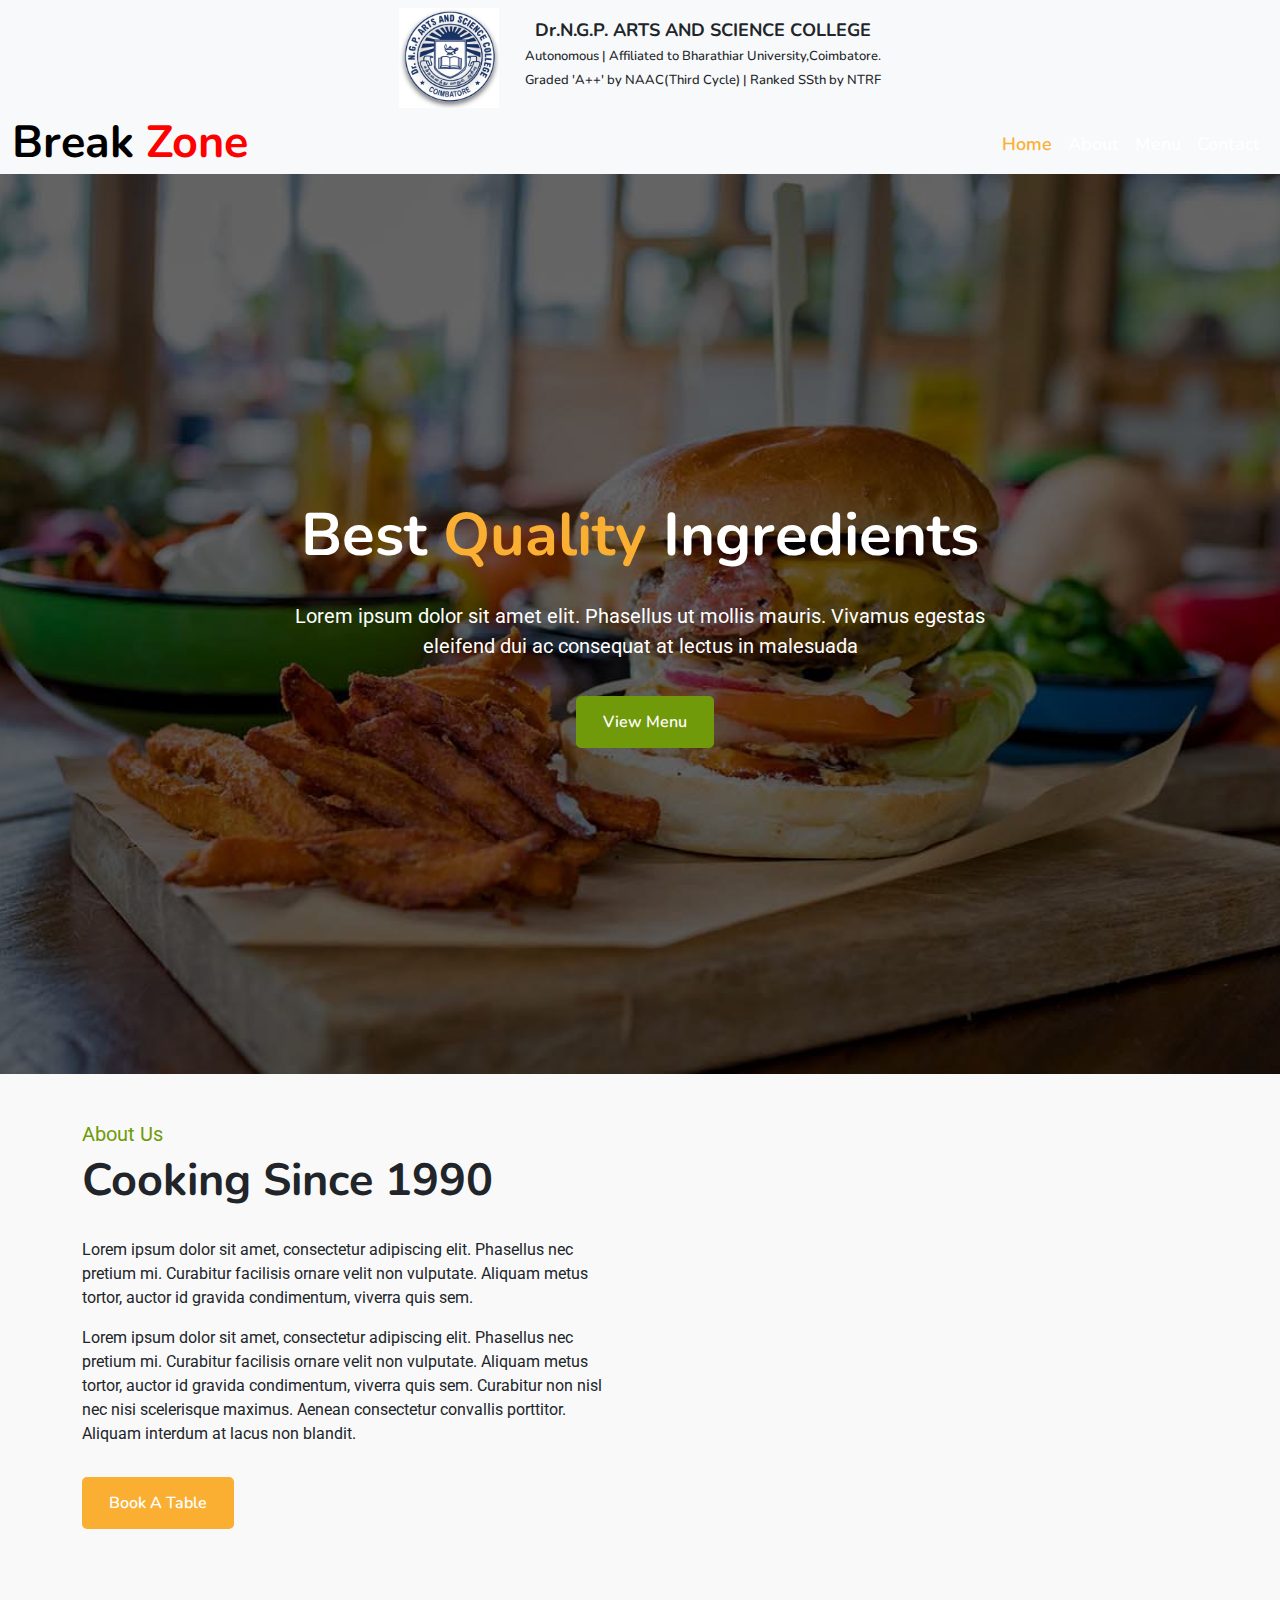
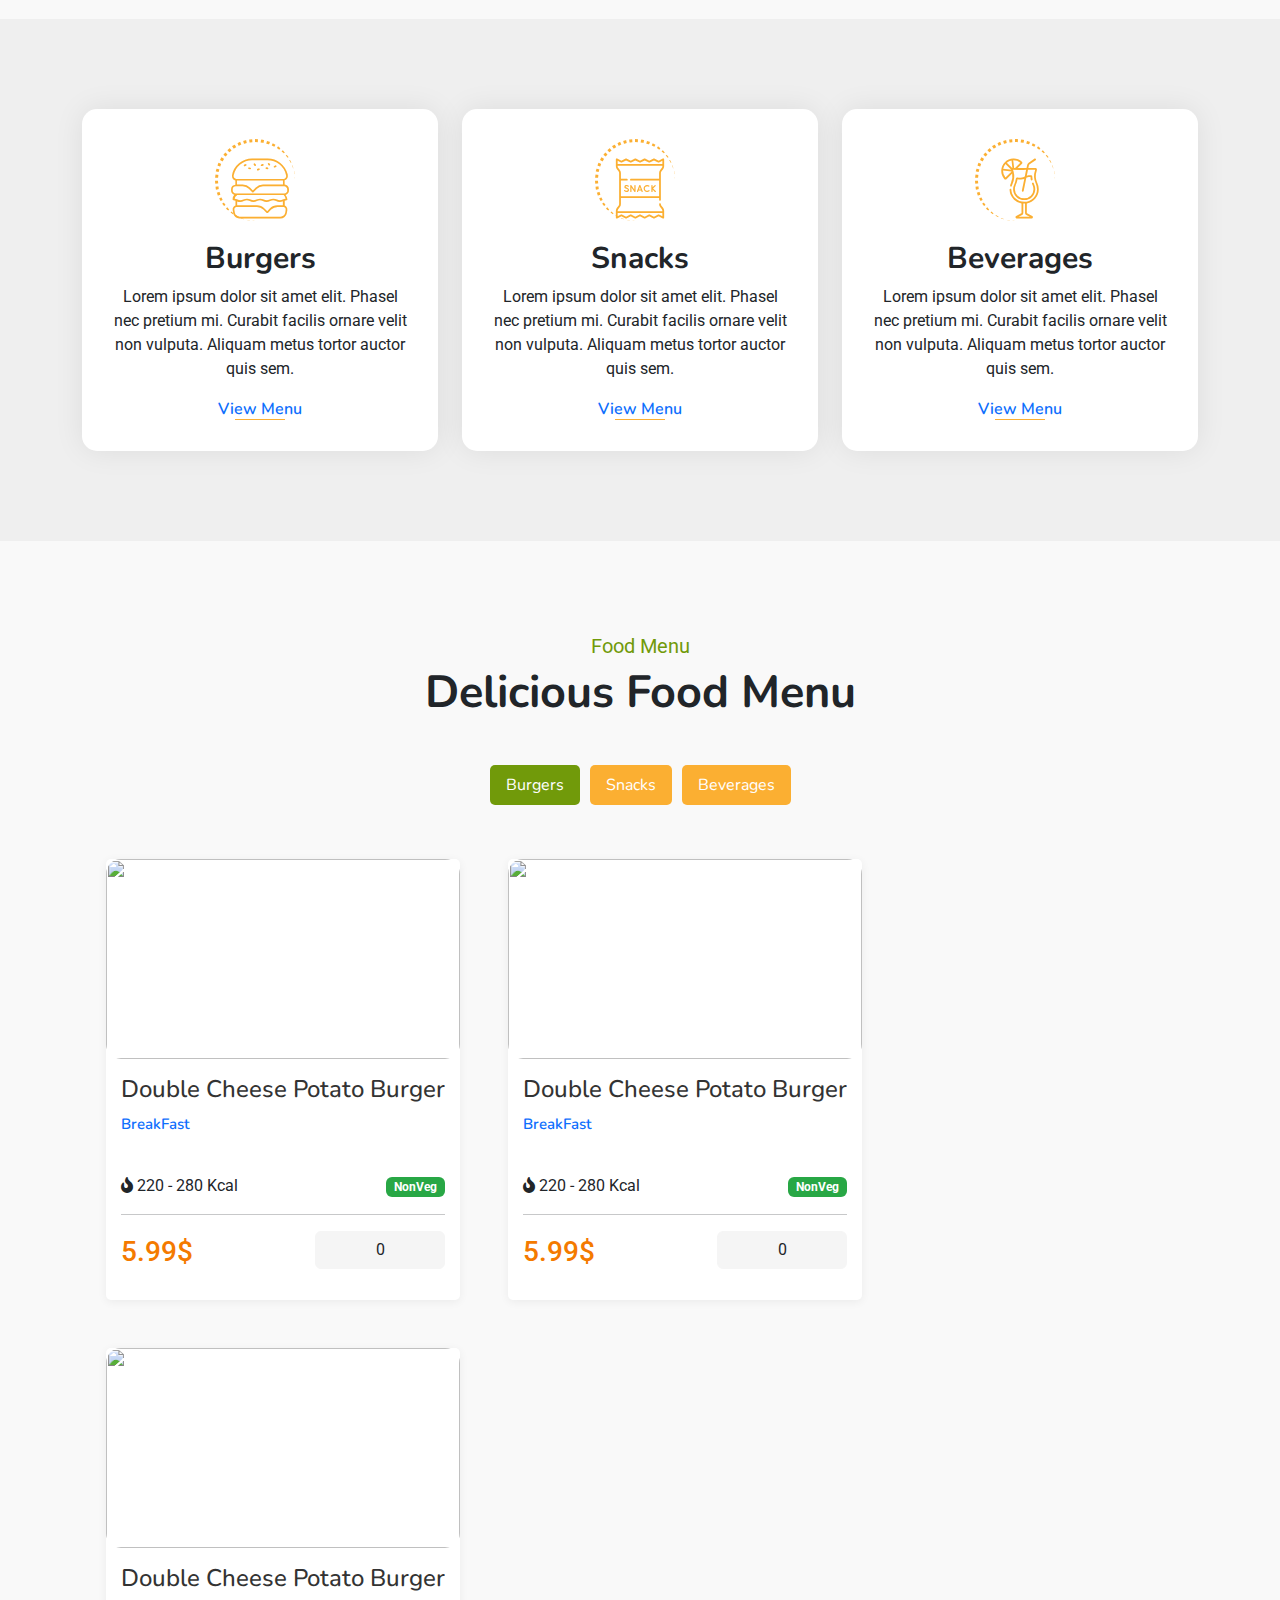
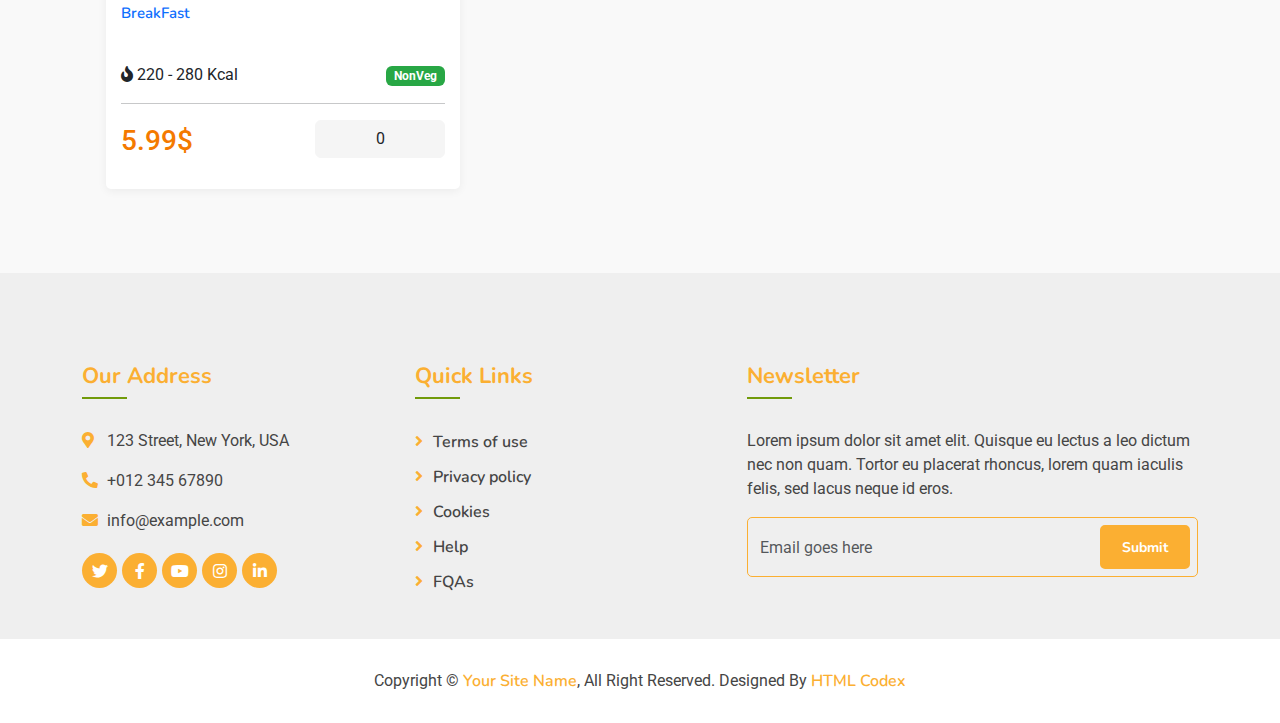
==== commit f0e84eaf: "made college logo in navbar" ====
--- a/index.html
+++ b/index.html
@@ -2,7 +2,7 @@
 <html lang="en">
     <head>
         <meta charset="utf-8">
-        <title>Canteen items - </title>
+        <title>Break Zone - Fun in Dine - </title>
         <meta content="width=device-width, initial-scale=1.0" name="viewport">
         <meta content="Free Website Template" name="keywords">
         <meta content="Free Website Template" name="description">
@@ -23,13 +23,196 @@
 
         <!-- Template Stylesheet -->
         <link href="css/style.css" rel="stylesheet">
+        <link href='https://stackpath.bootstrapcdn.com/bootstrap/5.0.0-alpha1/css/bootstrap.min.css' rel='stylesheet'>
+        <link href='https://use.fontawesome.com/releases/v5.7.2/css/all.css' rel='stylesheet'>
+        <style>@import url(https://fonts.googleapis.com/css?family=Roboto:300,400,500,700&display=swap);
+
+body {
+background: #f9f9f9;
+font-family: "roboto", sans-serif;
+}
+
+.main-content {
+padding-top: 100px;
+padding-bottom: 100px;
+}
+
+a {
+text-decoration: none;
+}
+
+.food-card {
+background: #fff;
+border-radius: 5px;
+overflow: hidden;
+margin-bottom: 30px;
+-webkit-box-shadow: 0 2px 10px rgba(0, 0, 0, 0.06);
+box-shadow: 0 2px 10px rgba(0, 0, 0, 0.06);
+-webkit-transition: 0.1s;
+transition: 0.1s;
+}
+
+.food-card:hover {
+-webkit-box-shadow: 0 5px 20px rgba(0, 0, 0, 0.1);
+box-shadow: 0 5px 20px rgba(0, 0, 0, 0.1);
+}
+
+.food-card .food-card_img {
+display: block;
+position: relative;
+}
+
+.food-card .food-card_img img {
+width: 100%;
+height: 200px;
+-o-object-fit: cover;
+object-fit: cover;
+}
+
+.food-card .food-card_img i {
+position: absolute;
+top: 20px;
+right: 30px;
+color: #fff;
+font-size: 25px;
+-webkit-transition: all 0.1s;
+transition: all 0.1s;
+}
+
+.food-card .food-card_img i:hover {
+top: 18px;
+right: 28px;
+font-size: 29px;
+}
+
+.food-card .food-card_content {
+padding: 15px;
+}
+
+.food-card .food-card_content .food-card_title-section {
+height: 100px;
+overflow: hidden;
+}
+
+.food-card .food-card_content .food-card_title-section .food-card_title {
+font-size: 24px;
+color: #333;
+font-weight: 500;
+display: block;
+line-height: 1.3;
+margin-bottom: 8px;
+display: -webkit-box;
+-webkit-line-clamp: 2;
+-webkit-box-orient: vertical;
+overflow: hidden;
+text-overflow: ellipsis;
+}
+
+.food-card .food-card_content .food-card_title-section .food-card_author {
+font-size: 15px;
+display: block;
+}
+
+.food-card .food-card_content .food-card_bottom-section .space-between {
+display: -webkit-box;
+display: -ms-flexbox;
+display: flex;
+-webkit-box-pack: justify;
+-ms-flex-pack: justify;
+justify-content: space-between;
+}
+
+.food-card .food-card_content .food-card_bottom-section .food-card_subscribers {
+margin-left: 17px;
+}
+
+.food-card .food-card_content .food-card_bottom-section .food-card_subscribers img,
+.food-card .food-card_content .food-card_bottom-section .food-card_subscribers .food-card_subscribers-count {
+height: 45px;
+width: 45px;
+border-radius: 45px;
+border: 3px solid #fff;
+margin-left: -17px;
+float: left;
+background: #f5f5f5;
+}
+
+.food-card .food-card_content .food-card_bottom-section .food-card_subscribers .food-card_subscribers-count {
+position: relative;
+}
+
+.food-card .food-card_content .food-card_bottom-section .food-card_subscribers .food-card_subscribers-count span {
+position: absolute;
+top: 50%;
+left: 50%;
+-webkit-transform: translate(-50%, -50%);
+transform: translate(-50%, -50%);
+font-size: 13px;
+}
+
+.food-card .food-card_content .food-card_bottom-section .food-card_price {
+font-size: 28px;
+font-weight: 500;
+color: #F47A00;
+}
+
+.food-card .food-card_content .food-card_bottom-section .food-card_order-count {
+width: 130px;
+}
+
+.food-card .food-card_content .food-card_bottom-section .food-card_order-count input {
+background: #f5f5f5;
+border-color: #f5f5f5;
+-webkit-box-shadow: none;
+box-shadow: none;
+text-align: center;
+}
+
+.food-card .food-card_content .food-card_bottom-section .food-card_order-count button {
+border-color: #f5f5f5;
+border-width: 3px;
+-webkit-box-shadow: none;
+box-shadow: none;
+}
+
+@media (min-width: 992px) {
+.food-card--vertical {
+display: -webkit-box;
+display: -ms-flexbox;
+display: flex;
+position: relative;
+height: 235px;
+}
+
+.food-card--vertical .food-card_img img {
+width: 200px;
+height: 100%;
+-o-object-fit: cover;
+object-fit: cover;
+}
+}</style>
+        <script type='text/javascript' src=''></script>
+        <script type='text/javascript' src='https://cdn.jsdelivr.net/npm/popper.js@1.16.0/dist/umd/popper.min.js'></script>
+        <script type='text/javascript' src='https://stackpath.bootstrapcdn.com/bootstrap/5.0.0-alpha1/js/bootstrap.min.js'></script>
     </head>
 
     <body>
         <!-- Nav Bar Start -->
-        <div class="navbar navbar-expand-lg bg-light navbar-light">
+        
+       
+        <div class="navbar navbar-expand-lg bg-light navbar-light " style="display: flex;flex-direction: column;"> 
+            <div style="display: flex;flex-direction: row;justify-content: center;width: 100%;margin-bottom: 1%;">
+                <img src="img/emblem.jpg" alt="Image" style="height: 100px; width: 100px;">
+                <div style="height: 100px;display: flex;flex-direction: column;align-items: center;justify-content: center; margin-left: 2%;">
+                    <h1 style="font-size: large;font-style: bold;font-weight: 700;">Dr.N.G.P. ARTS AND SCIENCE COLLEGE</h1>
+                    <div>
+                        <h1 style="font-size: small;font-style: bold;">Autonomous | Affiliated to Bharathiar University,Coimbatore.</h1>
+                        <h1 style="font-size: small;font-style: bold;">Graded 'A++' by NAAC(Third Cycle) | Ranked SSth by NTRF</h1>
+                    </div>
+                </div>
+            </div>
             <div class="container-fluid">
-                <a href="index.html" class="navbar-brand">Canteen <span>Items</span></a>
+                <a href="index.html" class="navbar-brand" style="color: black;">Break <span style="color: red;">Zone</span></a>
                 <button type="button" class="navbar-toggler" data-toggle="collapse" data-target="#navbarCollapse">
                     <span class="navbar-toggler-icon"></span>
                 </button>
@@ -37,10 +220,10 @@
                 <div class="collapse navbar-collapse justify-content-between" id="navbarCollapse">
                     <div class="navbar-nav ml-auto">
                         <a href="index.html" class="nav-item nav-link active">Home</a>
-                        <a href="about.html" class="nav-item nav-link">About</a>
+                        <a href="about.html" class="nav-item nav-link ">About</a>
                         
-                       
                         <a href="menu.html" class="nav-item nav-link">Menu</a>
+                        
                         <a href="contact.html" class="nav-item nav-link">Contact</a>
                     </div>
                 </div>
@@ -63,8 +246,8 @@
                                 Lorem ipsum dolor sit amet elit. Phasellus ut mollis mauris. Vivamus egestas eleifend dui ac consequat at lectus in malesuada
                             </p>
                             <div class="carousel-btn">
-                                <a class="btn custom-btn" href="">View Menu</a>
-                                <a class="btn custom-btn" href="">Book Table</a>
+                                <a class="btn custom-btn" href="menu.html">View Menu</a>
+                               
                             </div>
                         </div>
                     </div>
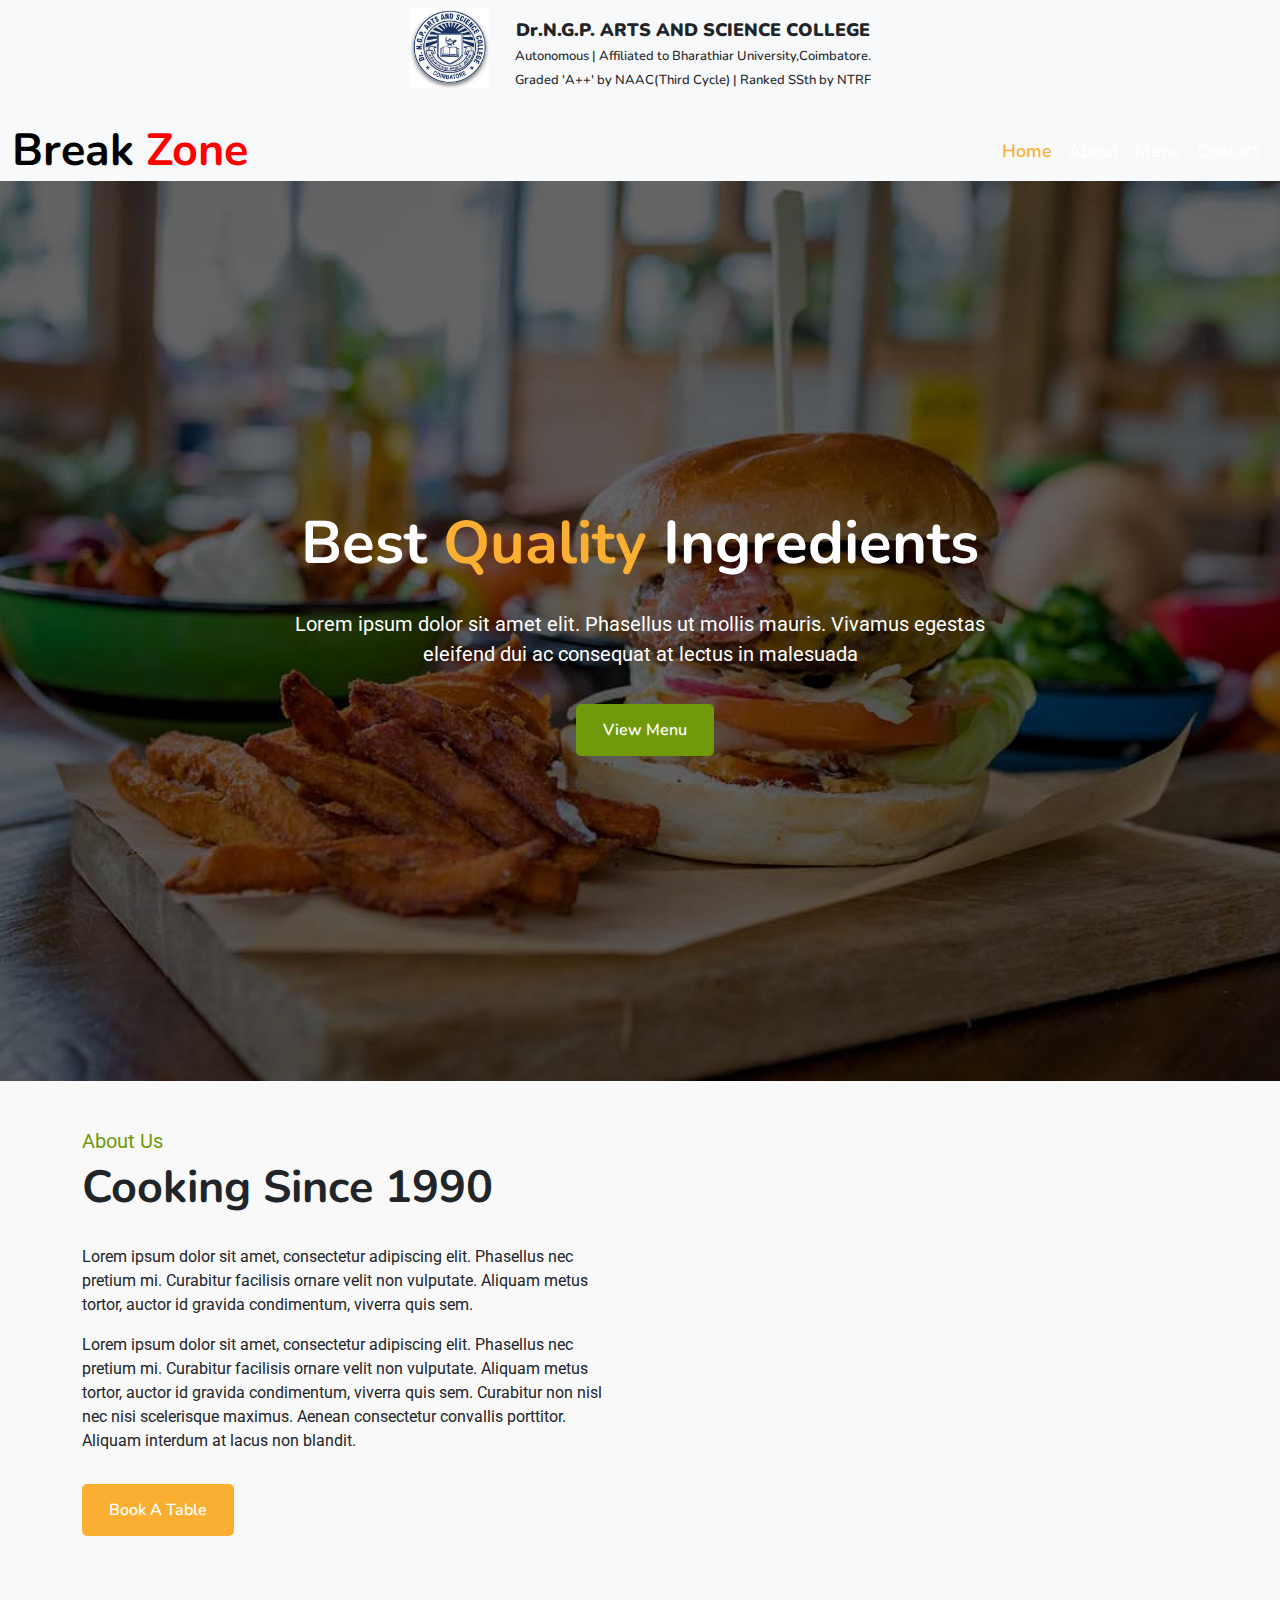
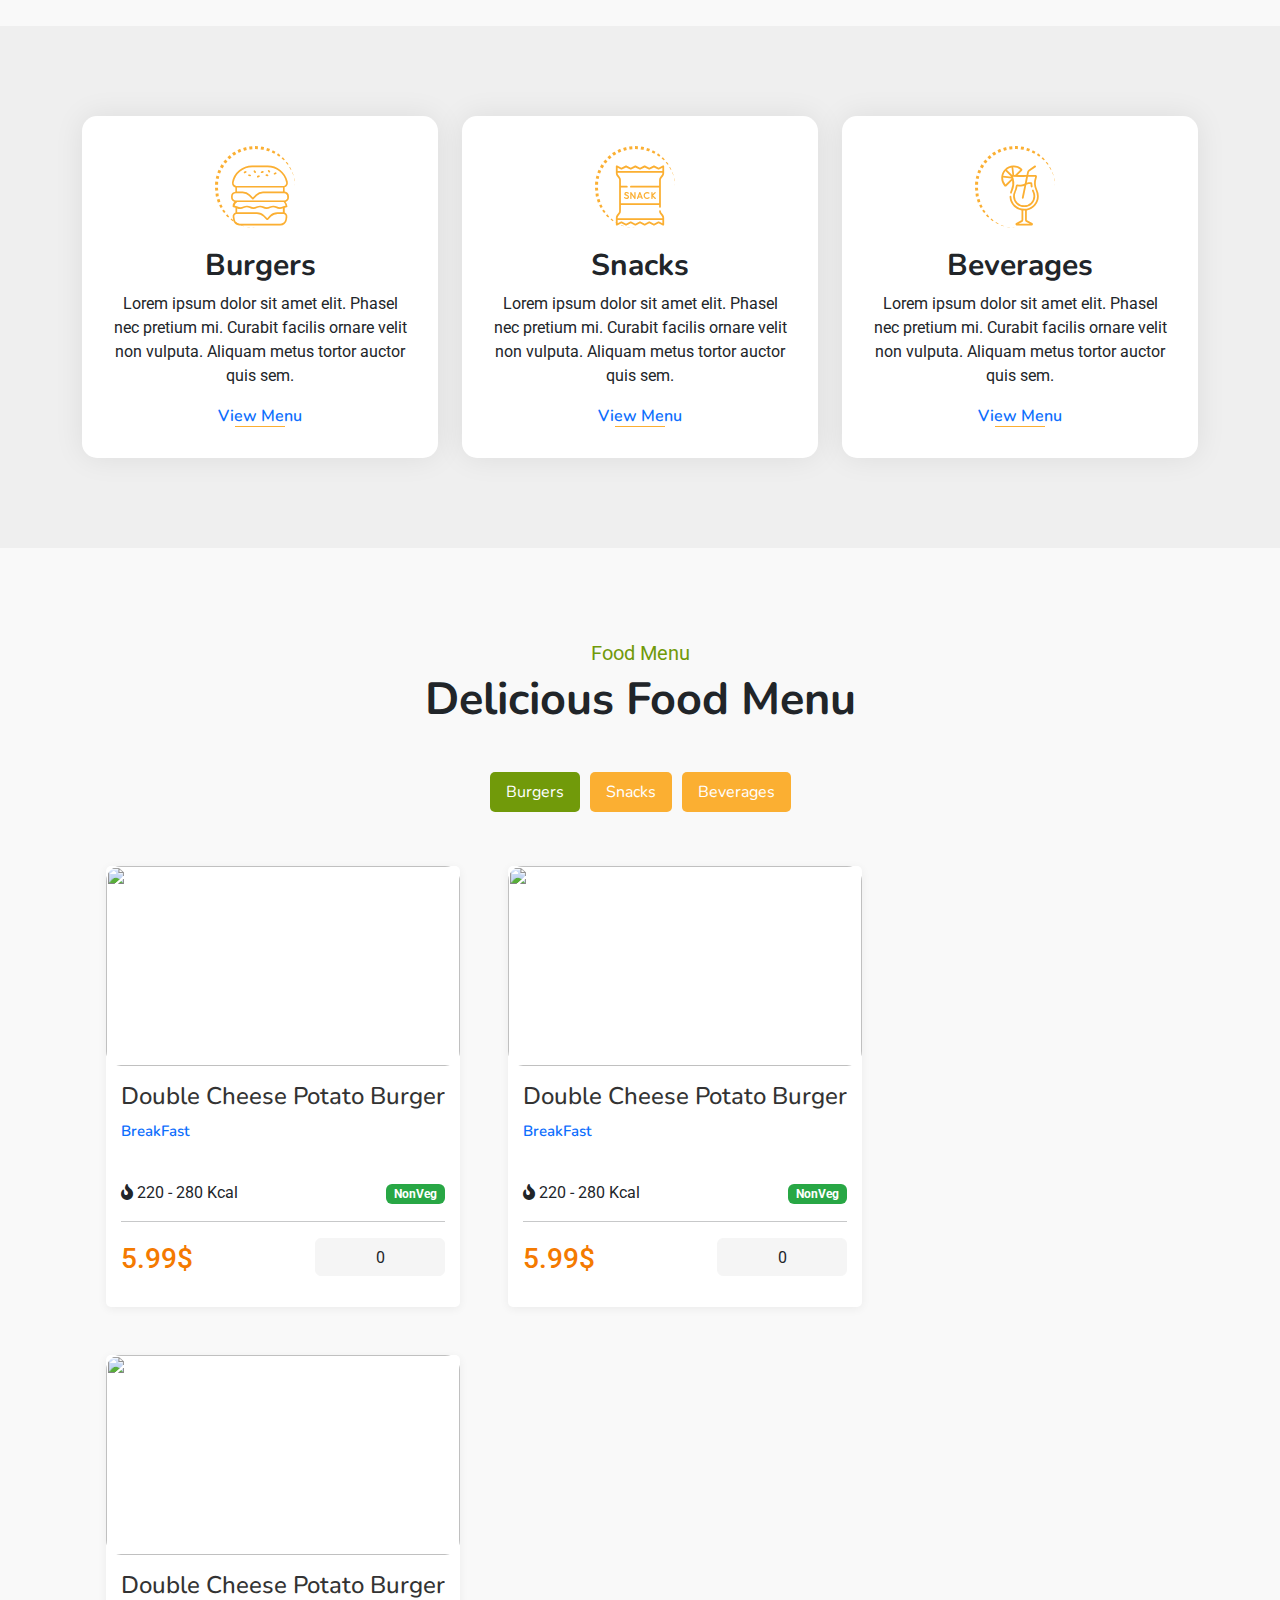
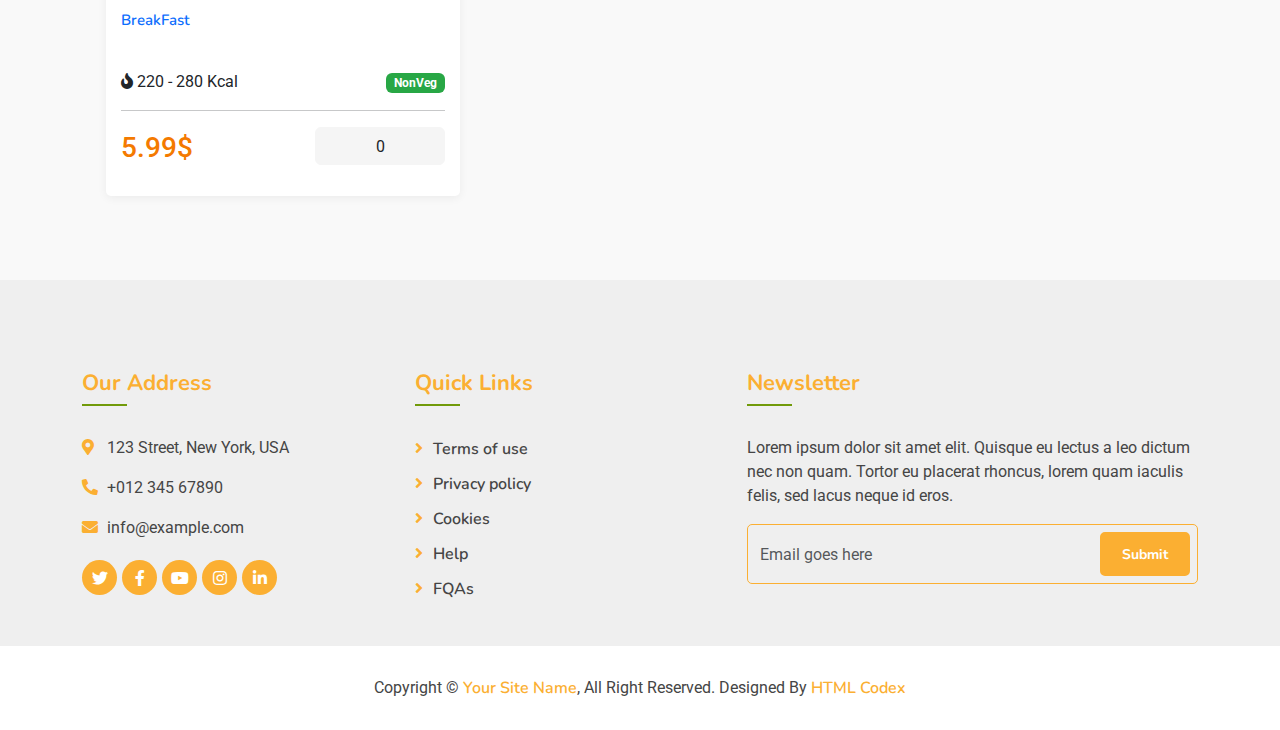
==== commit 3076b6e2: "logo centered" ====
--- a/index.html
+++ b/index.html
@@ -201,10 +201,10 @@
         
        
         <div class="navbar navbar-expand-lg bg-light navbar-light " style="display: flex;flex-direction: column;"> 
-            <div style="display: flex;flex-direction: row;justify-content: center;width: 100%;margin-bottom: 1%;">
-                <img src="img/emblem.jpg" alt="Image" style="height: 100px; width: 100px;">
+            <div style="display: flex;flex-direction: row;justify-content: center;width: 100%;margin-bottom: 20px;">
+                <img src="img/emblem.jpg" alt="Image" style="height: 80px; width: 80px;align-items: center;justify-content: center;">
                 <div style="height: 100px;display: flex;flex-direction: column;align-items: center;justify-content: center; margin-left: 2%;">
-                    <h1 style="font-size: large;font-style: bold;font-weight: 700;">Dr.N.G.P. ARTS AND SCIENCE COLLEGE</h1>
+                    <h1 style="font-size: large;font-style: bold;font-weight: 900;">Dr.N.G.P. ARTS AND SCIENCE COLLEGE</h1>
                     <div>
                         <h1 style="font-size: small;font-style: bold;">Autonomous | Affiliated to Bharathiar University,Coimbatore.</h1>
                         <h1 style="font-size: small;font-style: bold;">Graded 'A++' by NAAC(Third Cycle) | Ranked SSth by NTRF</h1>
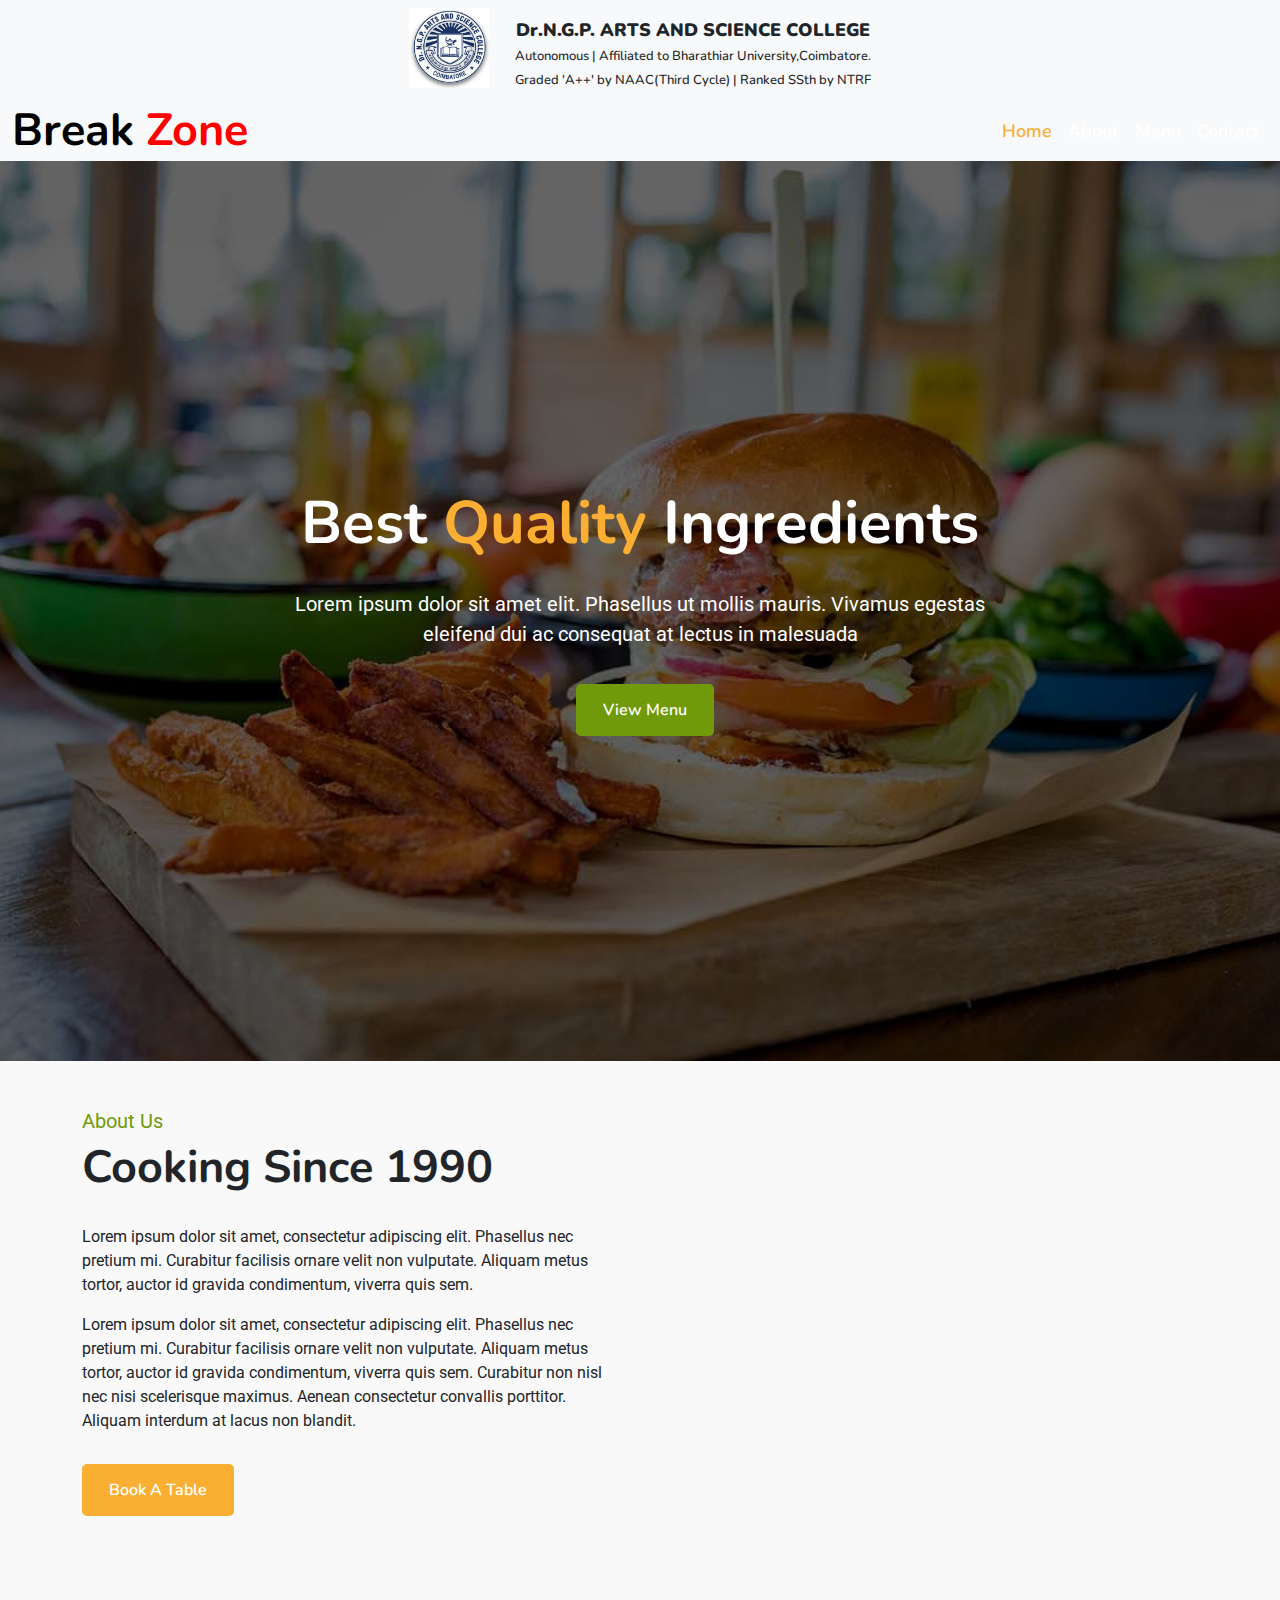
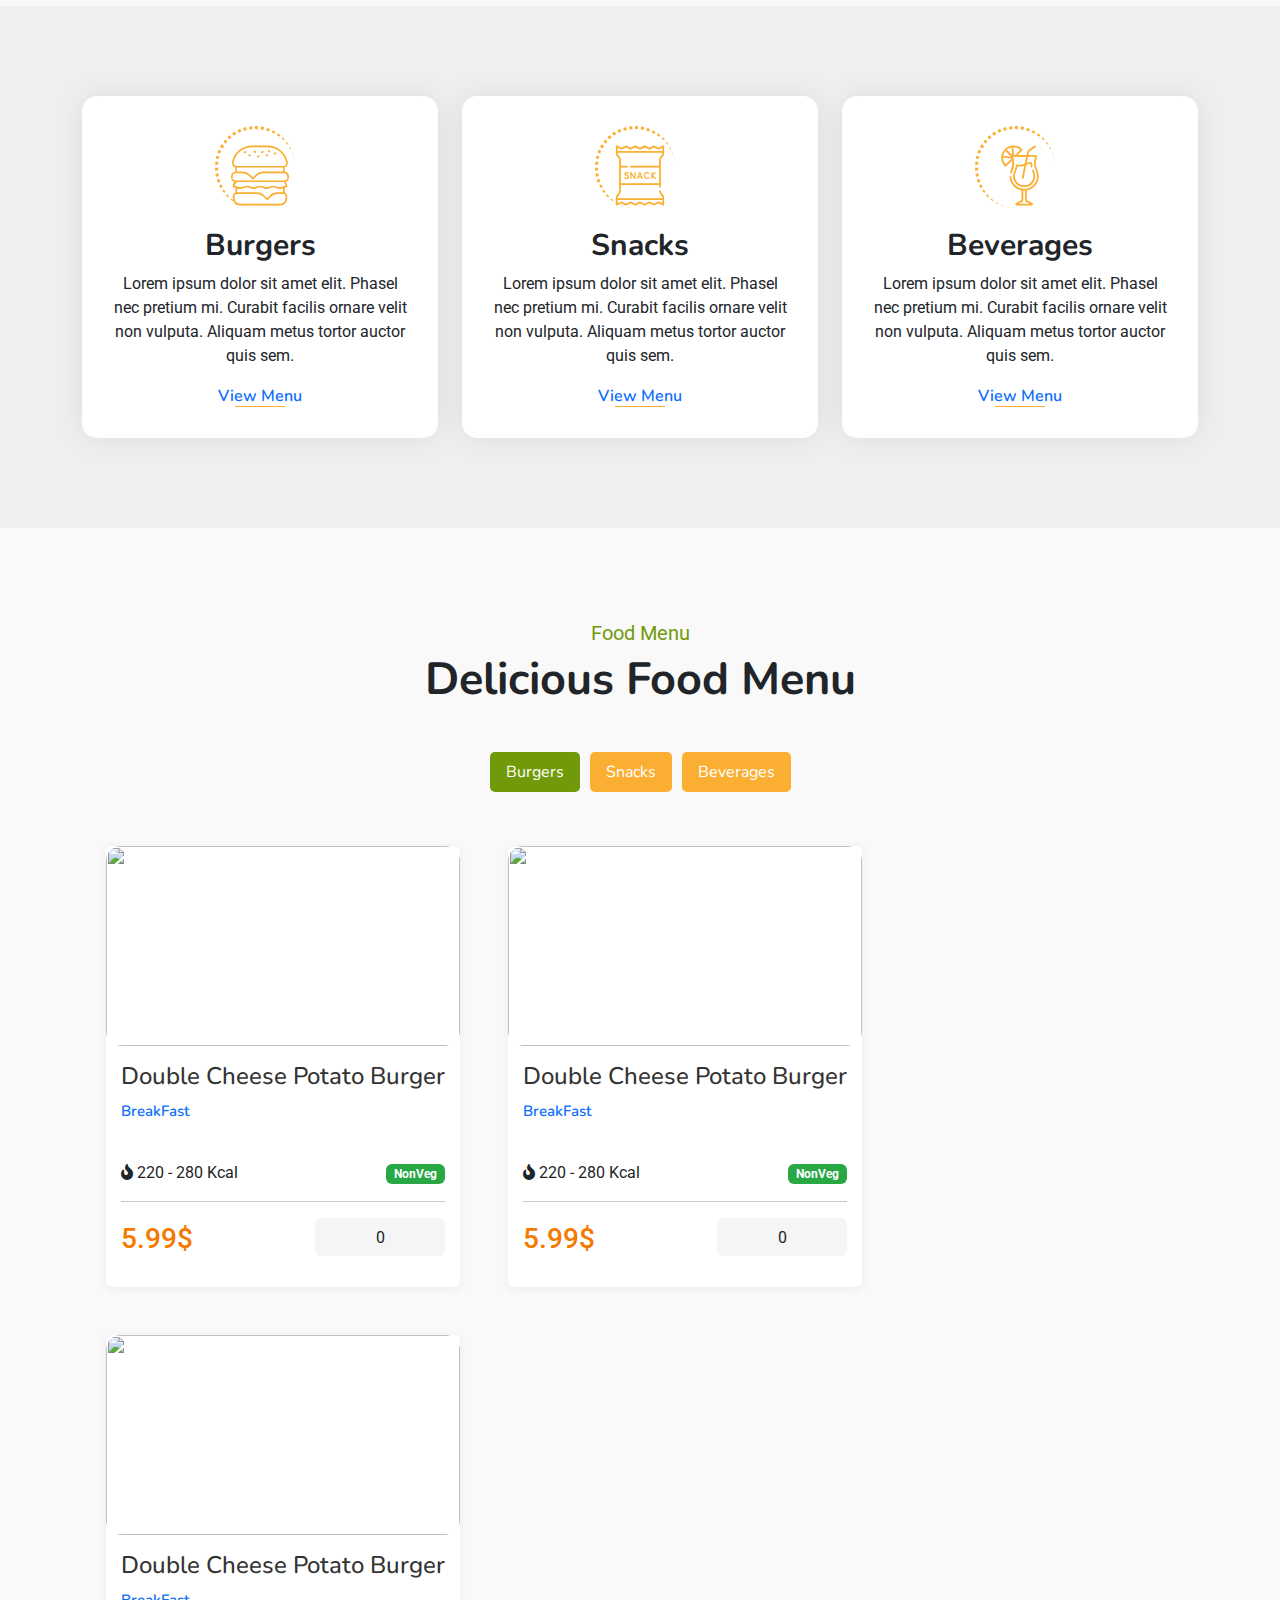
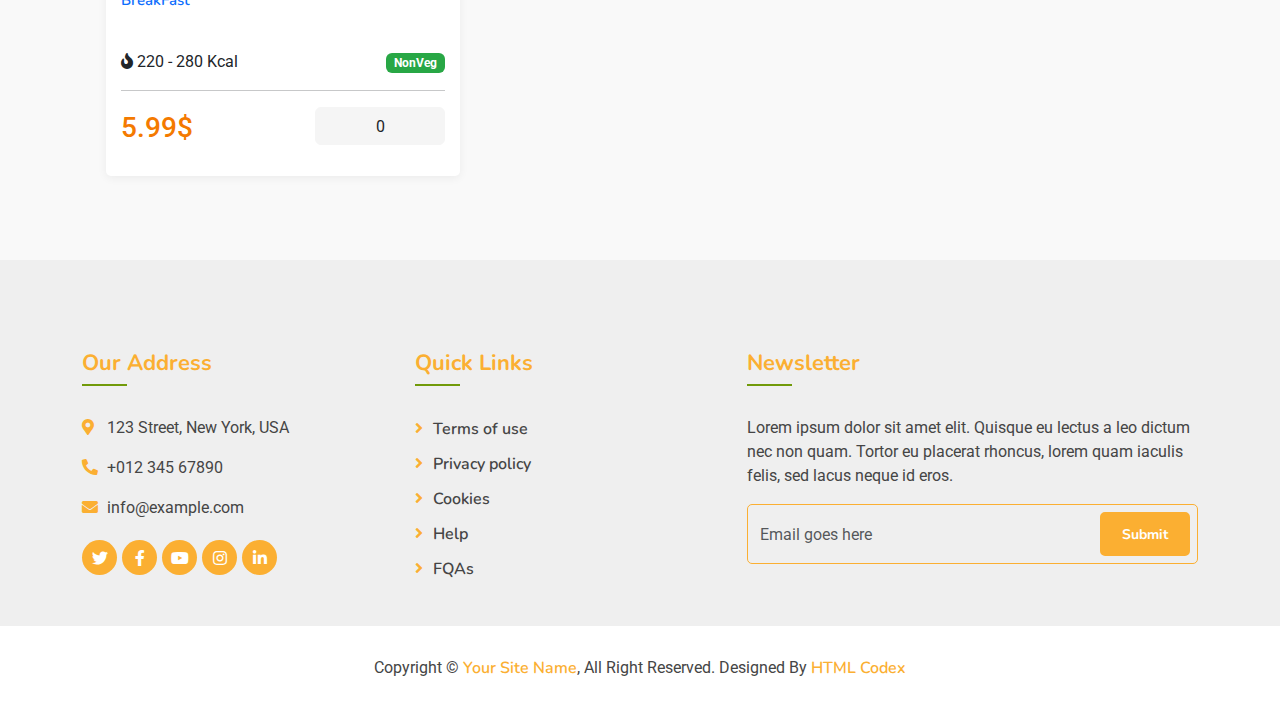
==== commit c3a7ba13: "adjusted margin for logo" ====
--- a/index.html
+++ b/index.html
@@ -190,6 +190,13 @@
 -o-object-fit: cover;
 object-fit: cover;
 }
+
+@media(max-width: 275.98px){
+    .top{
+    font-size: 30px;
+}
+}
+
 }</style>
         <script type='text/javascript' src=''></script>
         <script type='text/javascript' src='https://cdn.jsdelivr.net/npm/popper.js@1.16.0/dist/umd/popper.min.js'></script>
@@ -201,10 +208,10 @@
         
        
         <div class="navbar navbar-expand-lg bg-light navbar-light " style="display: flex;flex-direction: column;"> 
-            <div style="display: flex;flex-direction: row;justify-content: center;width: 100%;margin-bottom: 20px;">
+            <div style="display: flex;flex-direction: row;justify-content: center;width: 100%;"  class="top">
                 <img src="img/emblem.jpg" alt="Image" style="height: 80px; width: 80px;align-items: center;justify-content: center;">
                 <div style="height: 100px;display: flex;flex-direction: column;align-items: center;justify-content: center; margin-left: 2%;">
-                    <h1 style="font-size: large;font-style: bold;font-weight: 900;">Dr.N.G.P. ARTS AND SCIENCE COLLEGE</h1>
+                    <h1 style="font-size: large;font-style: bold;font-weight: 900;" >Dr.N.G.P. ARTS AND SCIENCE COLLEGE</h1>
                     <div>
                         <h1 style="font-size: small;font-style: bold;">Autonomous | Affiliated to Bharathiar University,Coimbatore.</h1>
                         <h1 style="font-size: small;font-style: bold;">Graded 'A++' by NAAC(Third Cycle) | Ranked SSth by NTRF</h1>
--- a/css/style.css
+++ b/css/style.css
@@ -142,6 +142,11 @@
     background: #f8f9fa;
 }
 
+@media (max-width: 500px) {
+    .top{
+        margin: 20px 0px;
+    }
+}
 @media (min-width: 992px) {
     .navbar {
         position: absolute;
@@ -149,6 +154,7 @@
         padding: 30px 60px;
         background: transparent !important;
         z-index: 9;
+    
     }
     
     .navbar.nav-sticky {
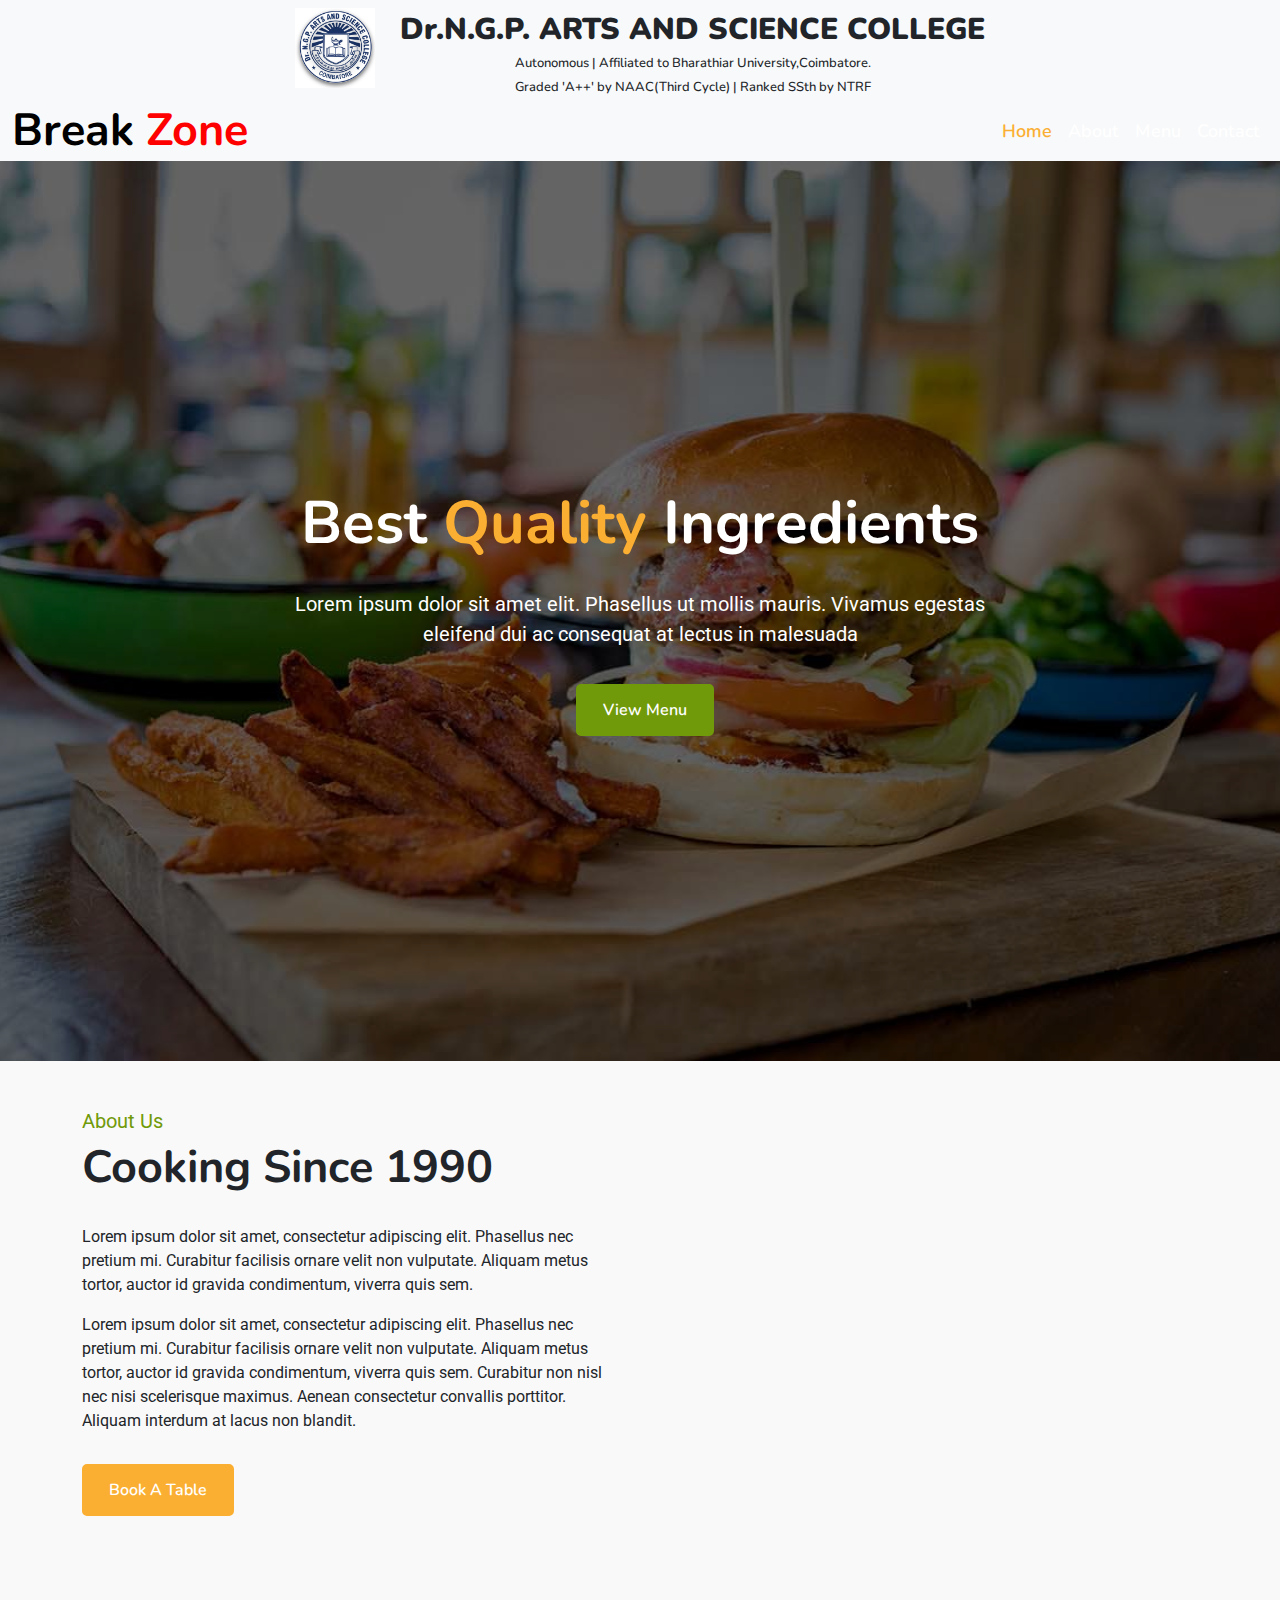
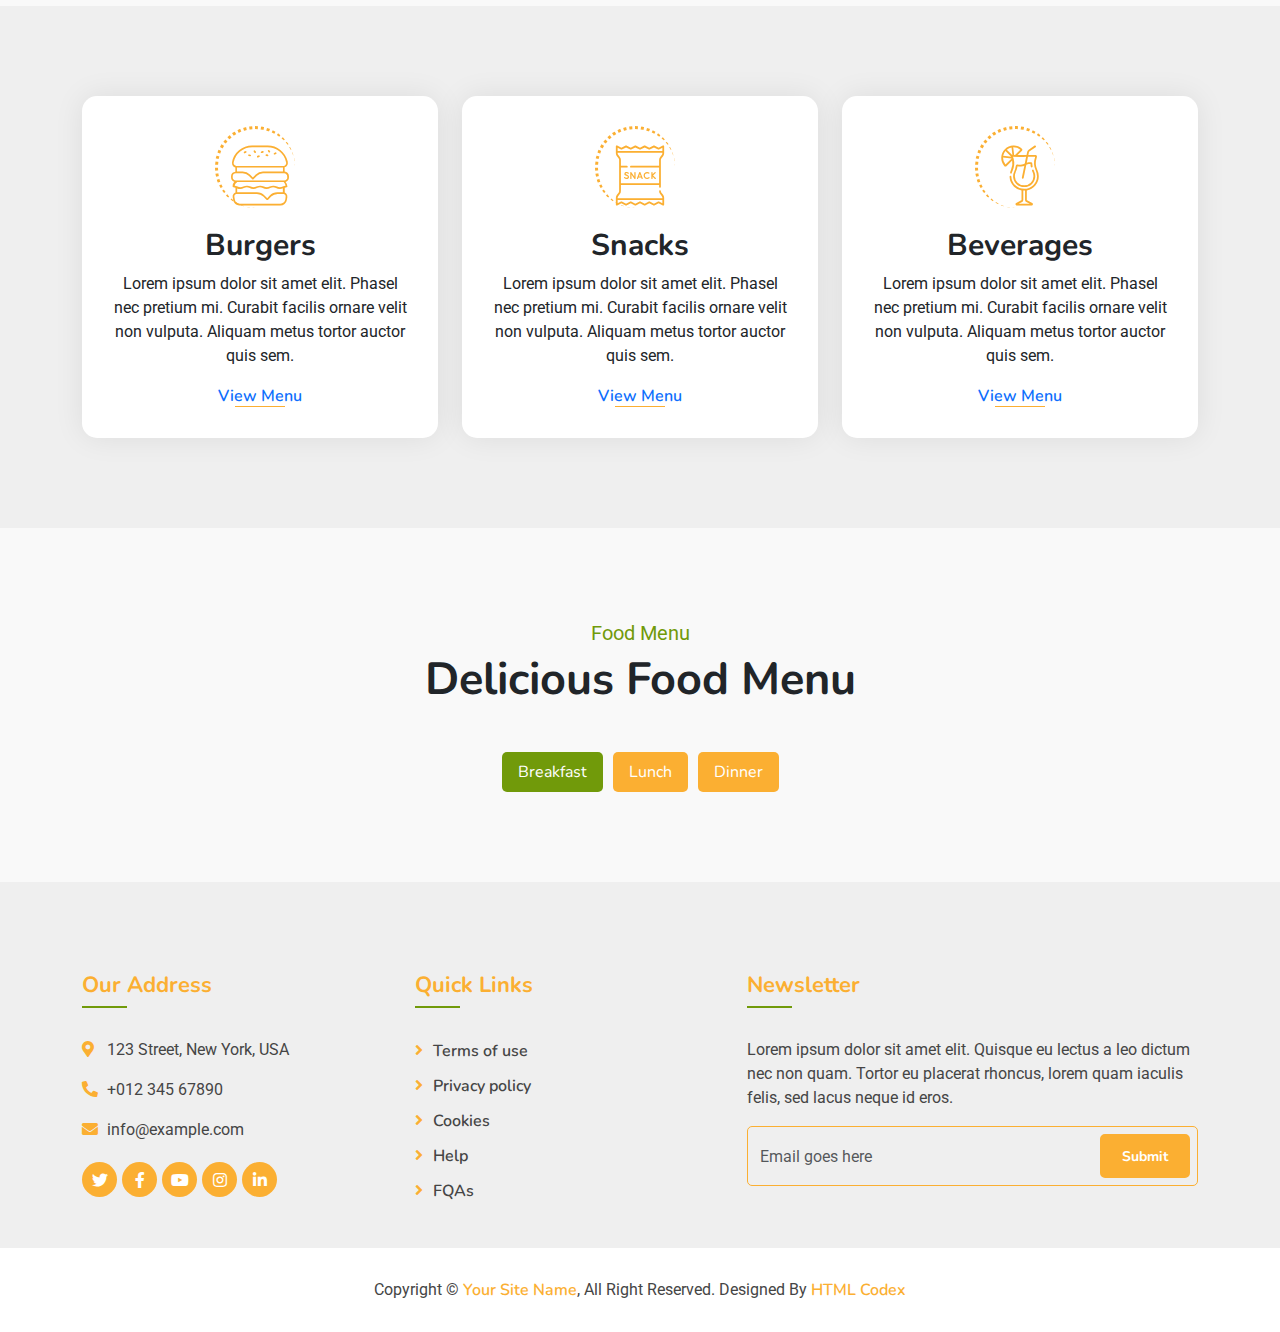
==== commit f0ca2f1e: "fixed issuw with api call" ====
--- a/index.html
+++ b/index.html
@@ -211,7 +211,7 @@
             <div style="display: flex;flex-direction: row;justify-content: center;width: 100%;"  class="top">
                 <img src="img/emblem.jpg" alt="Image" style="height: 80px; width: 80px;align-items: center;justify-content: center;">
                 <div style="height: 100px;display: flex;flex-direction: column;align-items: center;justify-content: center; margin-left: 2%;">
-                    <h1 style="font-size: large;font-style: bold;font-weight: 900;" >Dr.N.G.P. ARTS AND SCIENCE COLLEGE</h1>
+                    <h1 style="font-style: bold;font-weight: 900;" class="head">Dr.N.G.P. ARTS AND SCIENCE COLLEGE</h1>
                     <div>
                         <h1 style="font-size: small;font-style: bold;">Autonomous | Affiliated to Bharathiar University,Coimbatore.</h1>
                         <h1 style="font-size: small;font-style: bold;">Graded 'A++' by NAAC(Third Cycle) | Ranked SSth by NTRF</h1>
@@ -269,7 +269,7 @@
                             </p>
                             <div class="carousel-btn">
                                 <a class="btn custom-btn" href="">View Menu</a>
-                                <a class="btn custom-btn" href="">Book Table</a>
+                                
                             </div>
                         </div>
                     </div>
@@ -284,7 +284,7 @@
                             </p>
                             <div class="carousel-btn">
                                 <a class="btn custom-btn" href="">View Menu</a>
-                                <a class="btn custom-btn" href="">Book Table</a>
+                                
                             </div>
                         </div>
                     </div>
@@ -379,26 +379,24 @@
                 <div class="menu-tab">
                     <ul class="nav nav-pills justify-content-center">
                         <li class="nav-item">
-                            <a class="nav-link active" data-toggle="pill" href="#burgers">Burgers</a>
+                            <a class="nav-link active" data-toggle="pill" href="#burgers">Breakfast</a>
                         </li>
                         <li class="nav-item">
-                            <a class="nav-link" data-toggle="pill" href="#snacks">Snacks</a>
+                            <a class="nav-link" data-toggle="pill" href="#snacks">Lunch</a>
                         </li>
                         <li class="nav-item">
-                            <a class="nav-link" data-toggle="pill" href="#beverages">Beverages</a>
+                            <a class="nav-link" data-toggle="pill" href="#beverages">Dinner</a>
                         </li>
                     </ul>
                     <div class="tab-content">
-                        <div id="burgers" class="container tab-pane active">
+                        <div id="breakfast" class="container tab-pane active">
                             
+                        </div>
+                        <div id="lunch" class="container tab-pane fade">
                             
                         </div>
-                        <div id="snacks" class="container tab-pane fade">
+                        <div id="dinner" class="container tab-pane fade">
                             
-                        </div>
-                        <div id="beverages" class="container tab-pane fade">
-                           
-                        
                         </div>
                     </div>
                 </div>
--- a/css/style.css
+++ b/css/style.css
@@ -146,8 +146,17 @@
     .top{
         margin: 20px 0px;
     }
+    .head{
+        font-size: 15px;
+    }
+}
+.head{
+    font: 30px;
 }
 @media (min-width: 992px) {
+    .head{
+        font-size: 30px;
+    }
     .navbar {
         position: absolute;
         width: 100%;
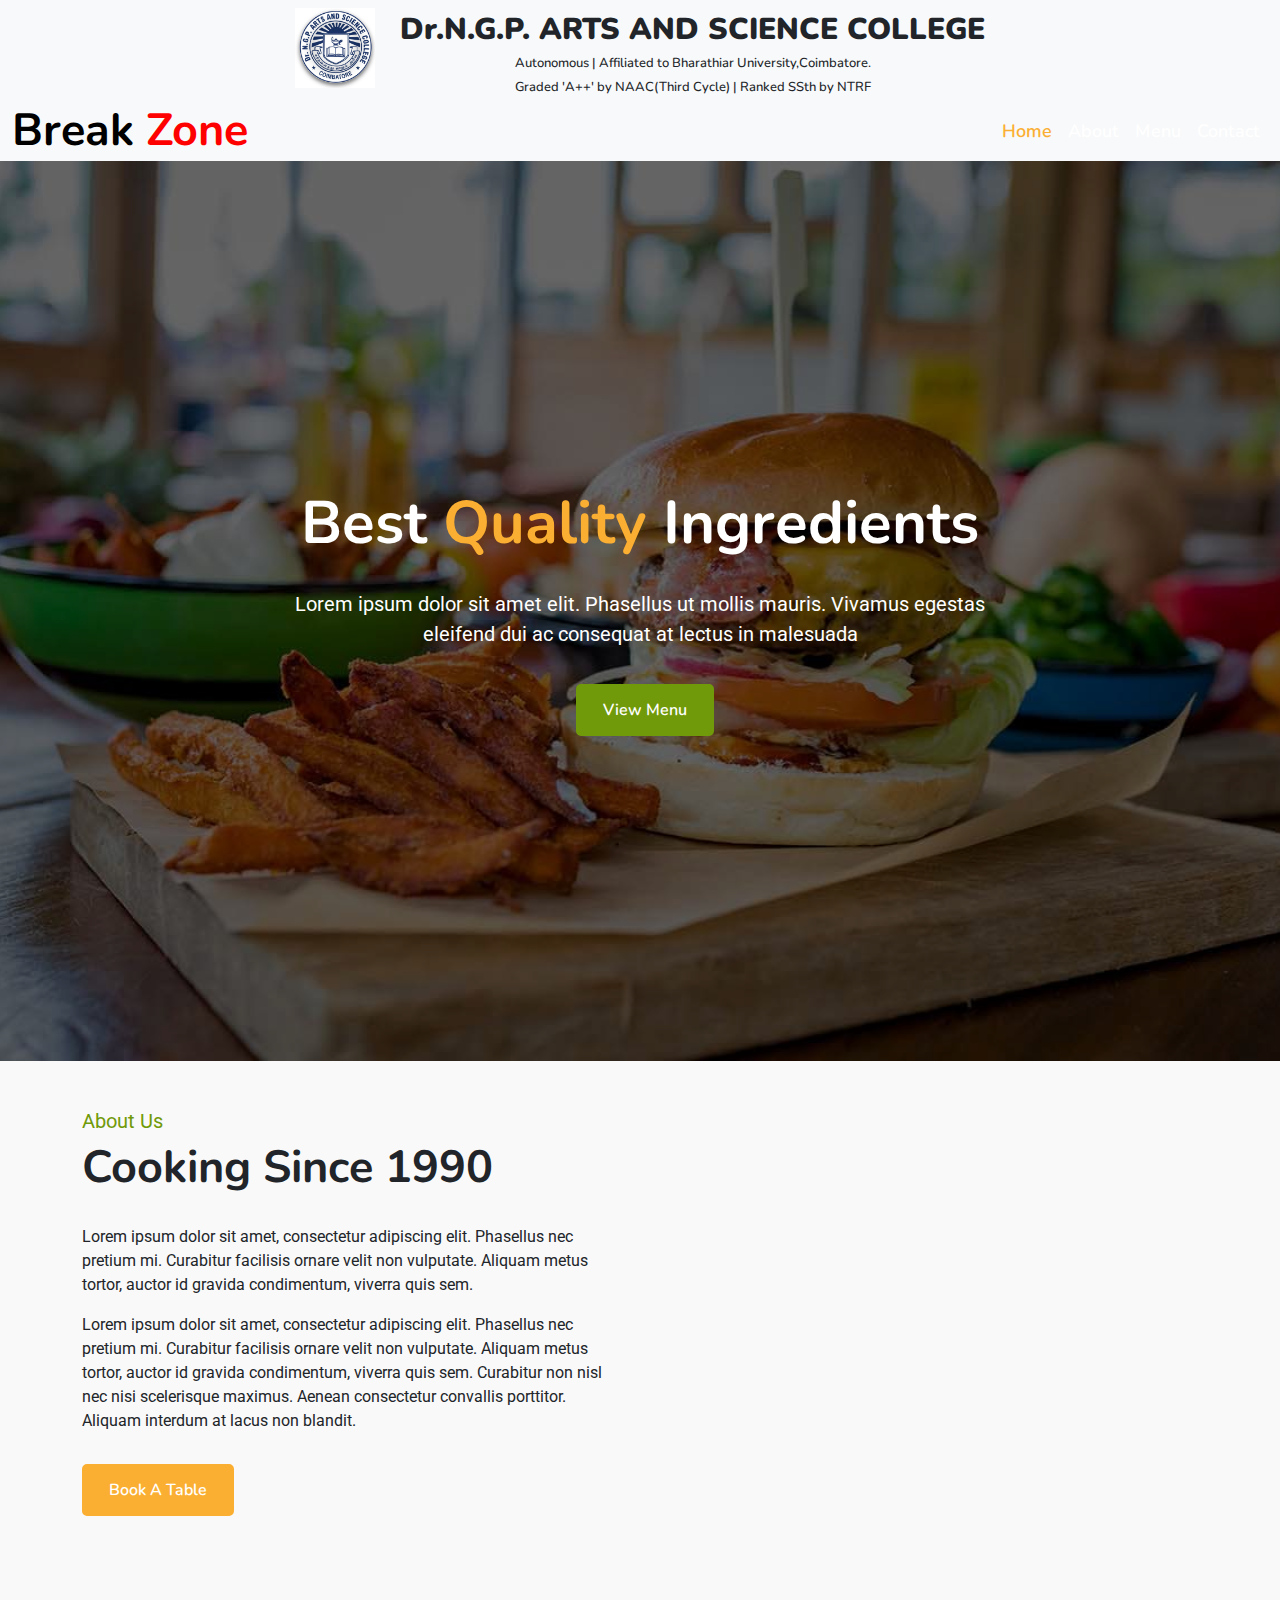
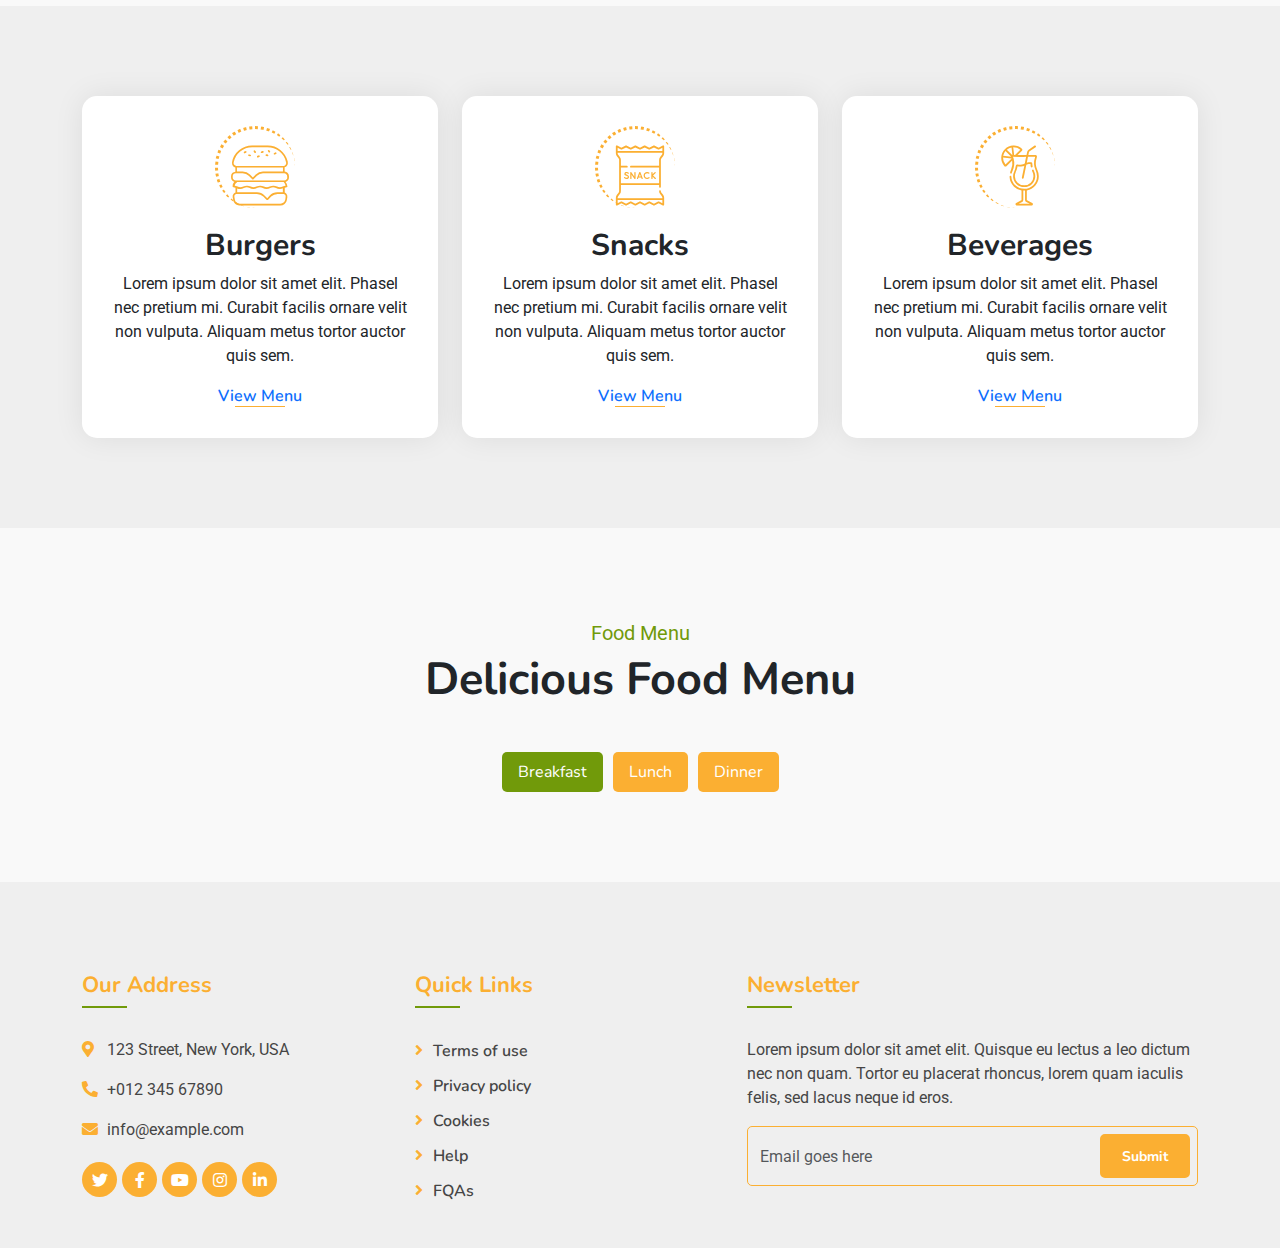
==== commit 3011f572: "cotes" ====
--- a/index.html
+++ b/index.html
@@ -393,7 +393,7 @@
                             
                         </div>
                         <div id="lunch" class="container tab-pane fade">
-                            
+                           
                         </div>
                         <div id="dinner" class="container tab-pane fade">
                             
@@ -460,12 +460,7 @@
                     </div>
                 </div>
             </div>
-            <div class="copyright">
-                <div class="container">
-                    <p>Copyright &copy; <a href="#">Your Site Name</a>, All Right Reserved.</p>
-                    <p>Designed By <a href="https://htmlcodex.com">HTML Codex</a></p>
-                </div>
-            </div>
+            
         </div>
         <!-- Footer End -->
 
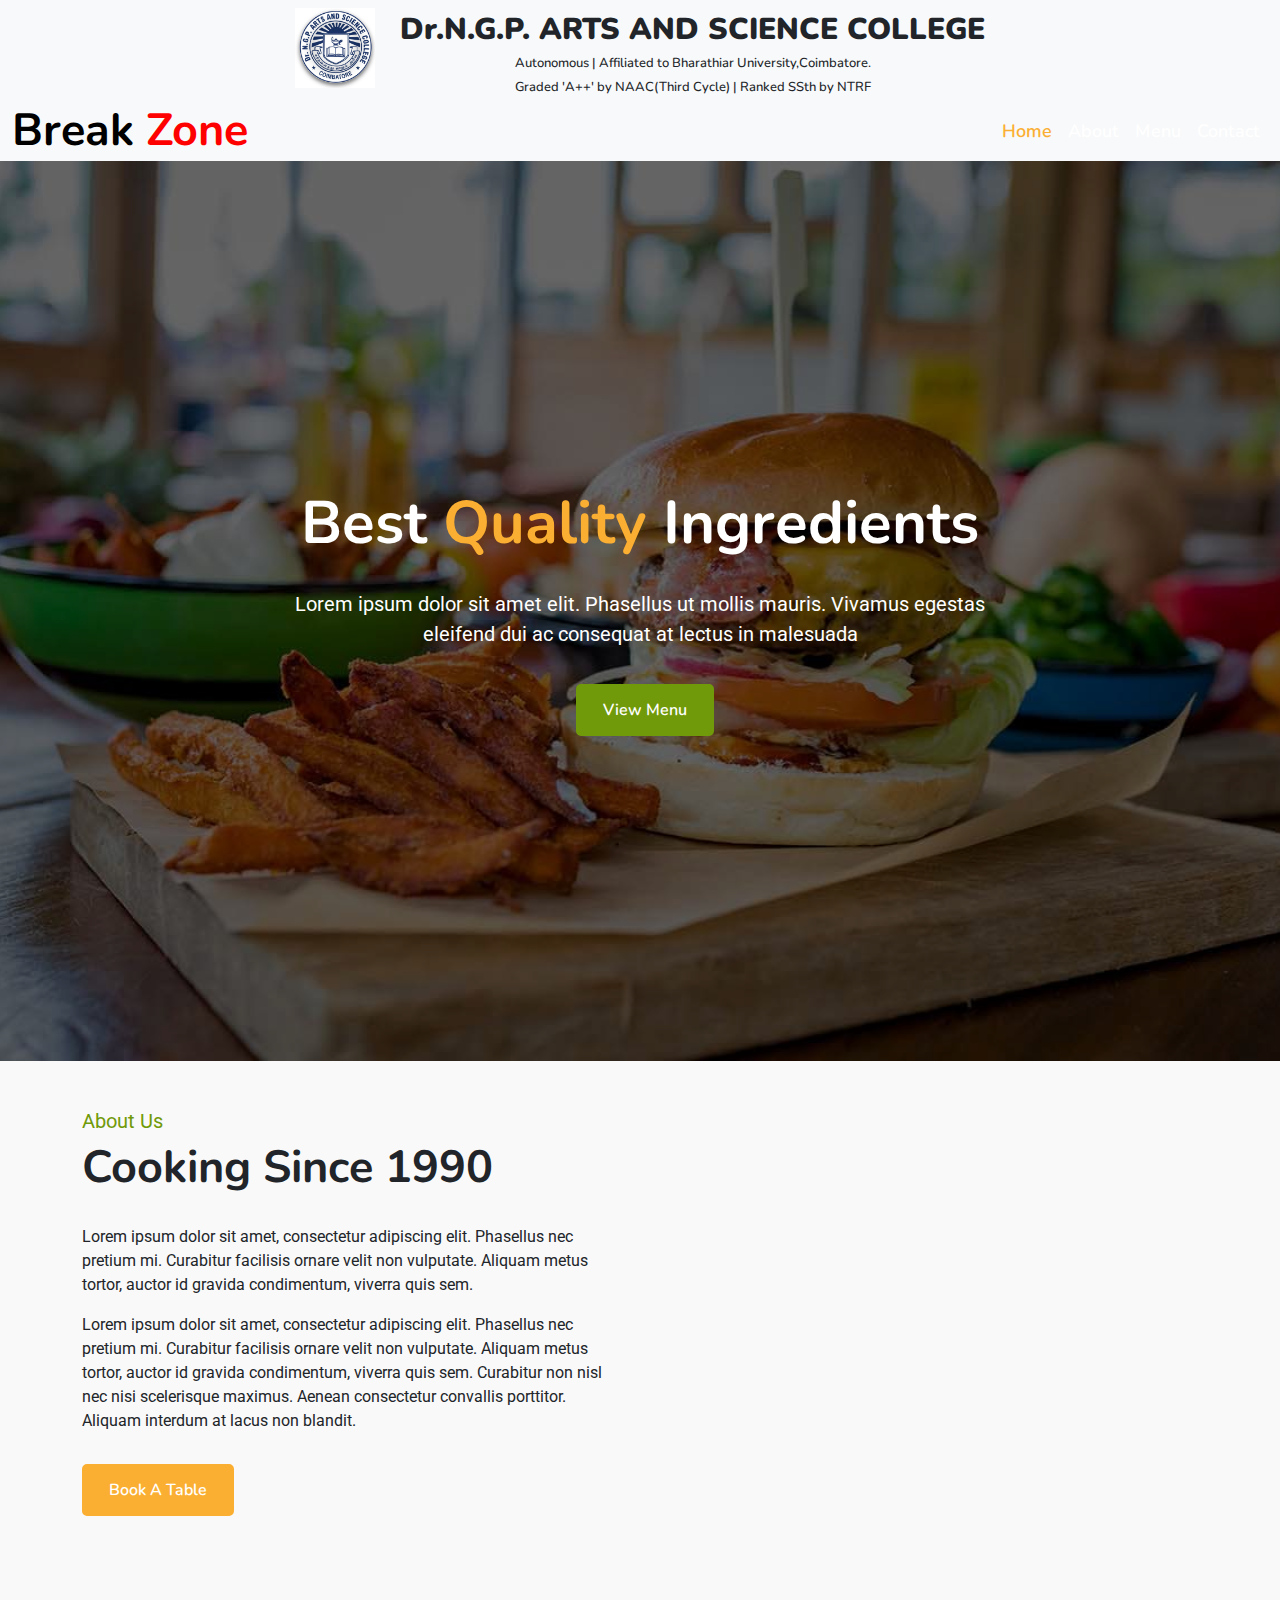
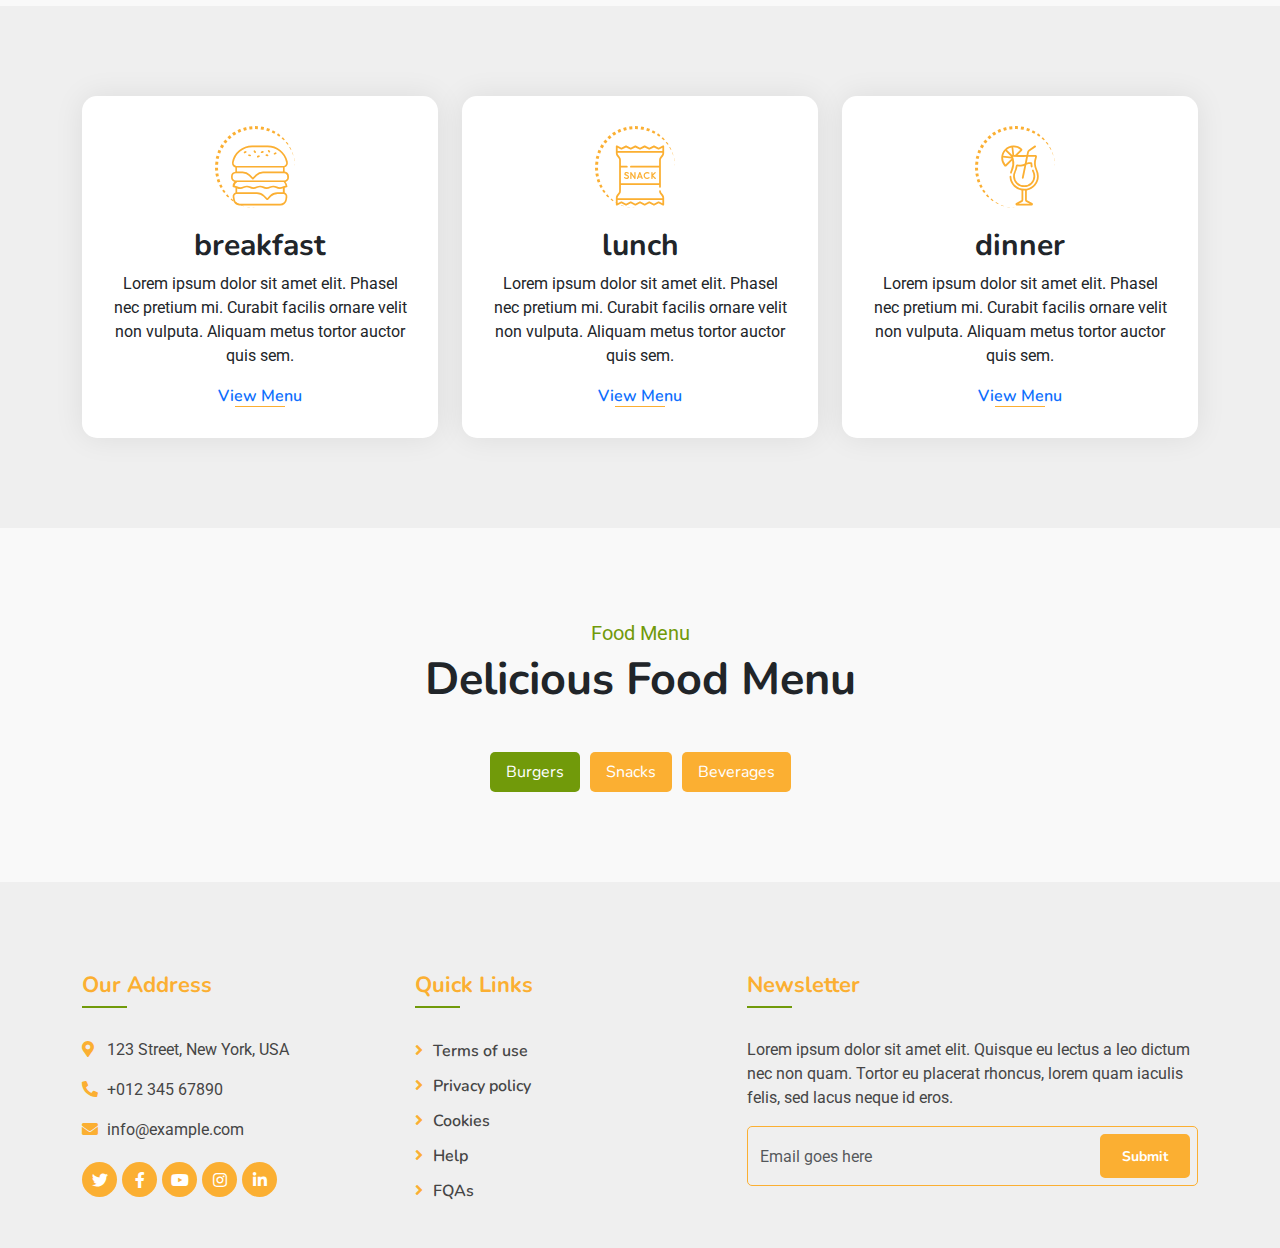
==== commit 3f52580f: "error fixed" ====
--- a/index.html
+++ b/index.html
@@ -336,7 +336,7 @@
                     <div class="col-md-4">
                         <div class="food-item">
                             <i class="flaticon-burger"></i>
-                            <h2>Burgers</h2>
+                            <h2>breakfast</h2>
                             <p>
                                 Lorem ipsum dolor sit amet elit. Phasel nec pretium mi. Curabit facilis ornare velit non vulputa. Aliquam metus tortor auctor quis sem. 
                             </p>
@@ -346,7 +346,7 @@
                     <div class="col-md-4">
                         <div class="food-item">
                             <i class="flaticon-snack"></i>
-                            <h2>Snacks</h2>
+                            <h2>lunch</h2>
                             <p>
                                 Lorem ipsum dolor sit amet elit. Phasel nec pretium mi. Curabit facilis ornare velit non vulputa. Aliquam metus tortor auctor quis sem. 
                             </p>
@@ -356,7 +356,7 @@
                     <div class="col-md-4">
                         <div class="food-item">
                             <i class="flaticon-cocktail"></i>
-                            <h2>Beverages</h2>
+                            <h2>dinner</h2>
                             <p>
                                 Lorem ipsum dolor sit amet elit. Phasel nec pretium mi. Curabit facilis ornare velit non vulputa. Aliquam metus tortor auctor quis sem. 
                             </p>
@@ -379,21 +379,21 @@
                 <div class="menu-tab">
                     <ul class="nav nav-pills justify-content-center">
                         <li class="nav-item">
-                            <a class="nav-link active" data-toggle="pill" href="#burgers">Breakfast</a>
+                            <a class="nav-link active" data-toggle="pill" href="#burgers">Burgers</a>
                         </li>
                         <li class="nav-item">
-                            <a class="nav-link" data-toggle="pill" href="#snacks">Lunch</a>
+                            <a class="nav-link" data-toggle="pill" href="#snacks">Snacks</a>
                         </li>
                         <li class="nav-item">
-                            <a class="nav-link" data-toggle="pill" href="#beverages">Dinner</a>
+                            <a class="nav-link" data-toggle="pill" href="#beverages">Beverages</a>
                         </li>
                     </ul>
                     <div class="tab-content">
                         <div id="breakfast" class="container tab-pane active">
                             
                         </div>
-                        <div id="lunch" class="container tab-pane fade">
-                           
+                        <div id="Lumch" class="container tab-pane fade">
+                            
                         </div>
                         <div id="dinner" class="container tab-pane fade">
                             
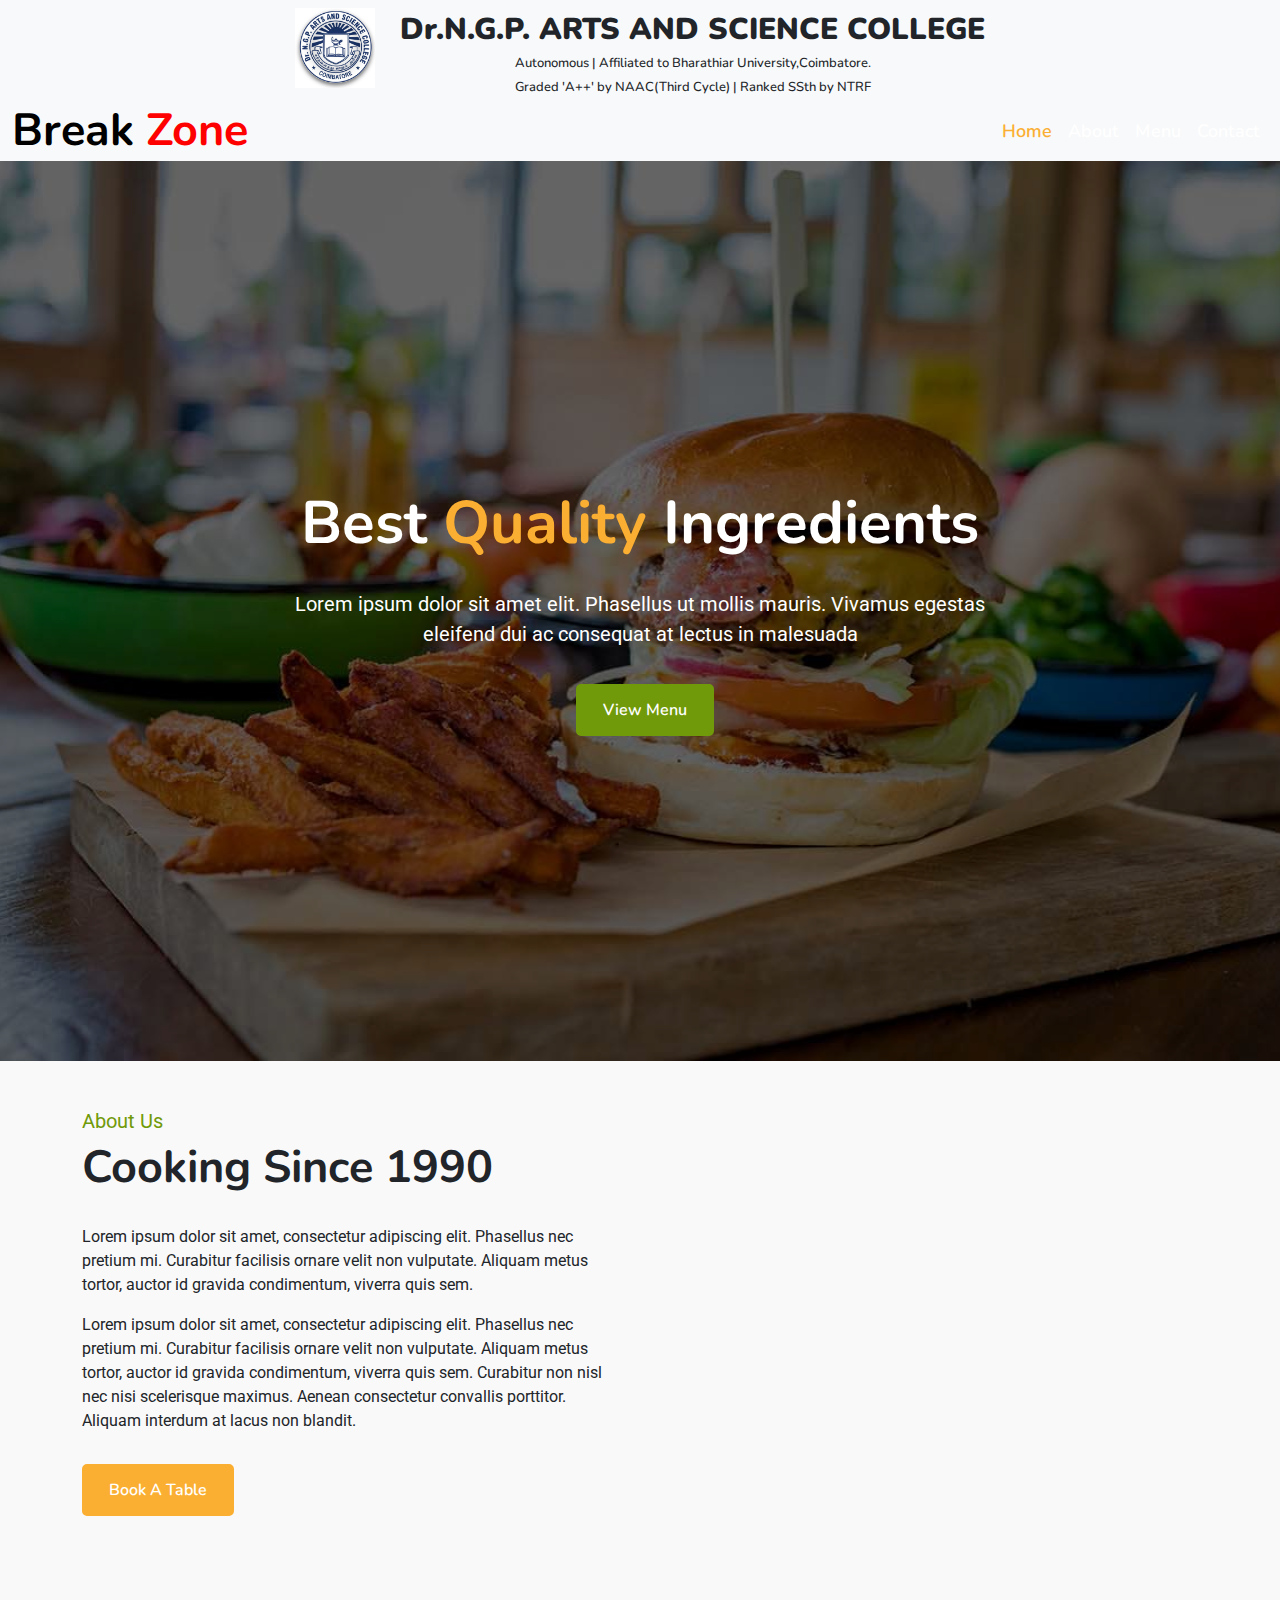
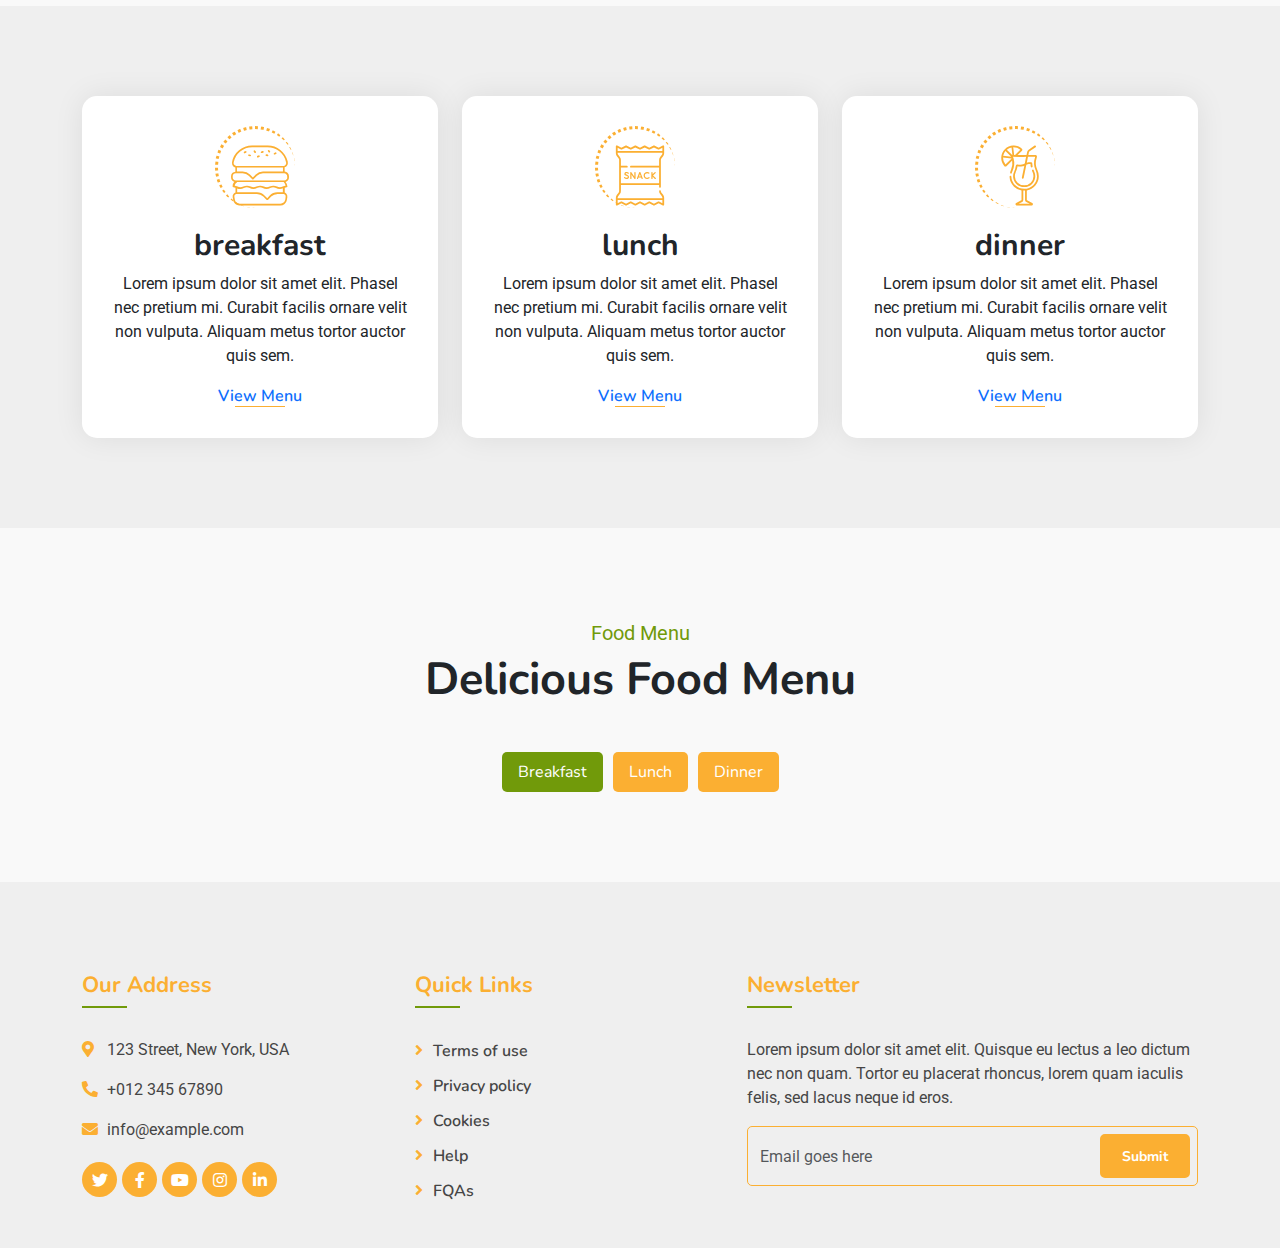
==== commit feb8640b: "redo last commit" ====
--- a/index.html
+++ b/index.html
@@ -379,21 +379,21 @@
                 <div class="menu-tab">
                     <ul class="nav nav-pills justify-content-center">
                         <li class="nav-item">
-                            <a class="nav-link active" data-toggle="pill" href="#burgers">Burgers</a>
+                            <a class="nav-link active" data-toggle="pill" href="#breakfast">Breakfast</a>
                         </li>
                         <li class="nav-item">
-                            <a class="nav-link" data-toggle="pill" href="#snacks">Snacks</a>
+                            <a class="nav-link" data-toggle="pill" href="#lunch">Lunch</a>
                         </li>
                         <li class="nav-item">
-                            <a class="nav-link" data-toggle="pill" href="#beverages">Beverages</a>
+                            <a class="nav-link" data-toggle="pill" href="#dinner">Dinner</a>
                         </li>
                     </ul>
                     <div class="tab-content">
                         <div id="breakfast" class="container tab-pane active">
                             
                         </div>
-                        <div id="Lumch" class="container tab-pane fade">
-                            
+                        <div id="lunch" class="container tab-pane fade ">
+                           
                         </div>
                         <div id="dinner" class="container tab-pane fade">
                             
